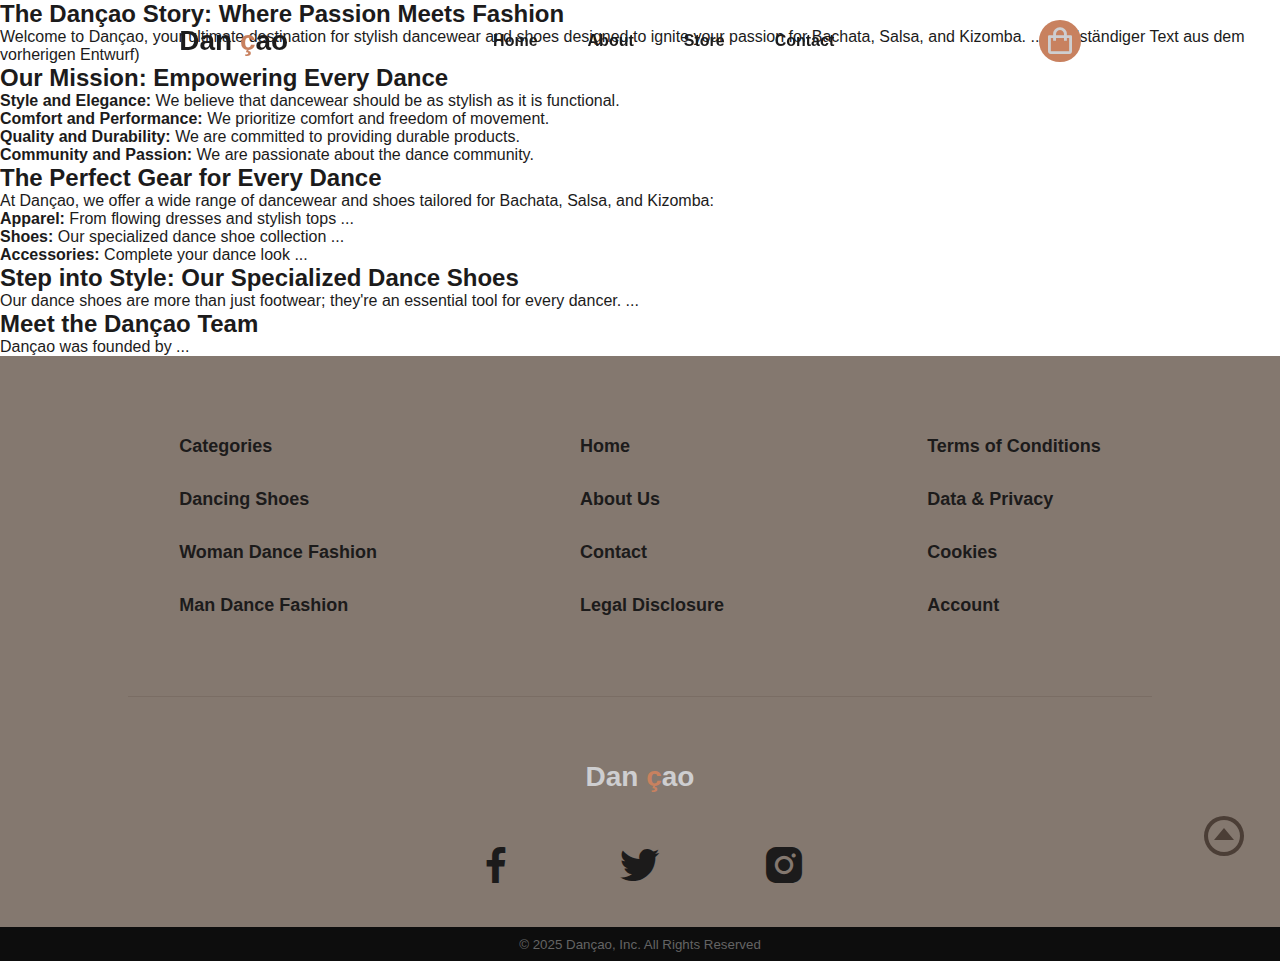
==== about.html @ 2cb924a8 "added about.html & CSS" ====
<!DOCTYPE html>
<html lang="en">
<head>
    <meta charset="UTF-8">
    <meta name="viewport" content="width=device-width, initial-scale=1.0">
    <link rel="stylesheet" href="style.css">
    <link rel="stylesheet" href="about.css">

    <!-- linked boxicons css -->
    <link rel="stylesheet" href="https://unpkg.com/boxicons@latest/css/boxicons.min.css">

    <title>About Dançao</title>
</head>

<body>
    <header>
        <a href="#" class="logo">Dan <span class="logo-style">ç</span>ao</a>

        <ul class="navlist">
            <li><a href="./index.html">Home</a></li>
            <li><a href="#">About</a></li>
            <li><a href="#">Store</a></li>
            <li><a href="./contact.html">Contact</a></li>
        </ul>

        <div class="header-icons">

            <a class="chart" href="#"><i class='bx bx-shopping-bag'></i></a>

            <div class="bx bx-menu" id="menu-icon"></div>
        </div>
    </header>

    <section id="our-story">
        <h2>The Dançao Story: Where Passion Meets Fashion</h2>
        <p>Welcome to Dançao, your ultimate destination for stylish dancewear and shoes designed to ignite your passion for Bachata, Salsa, and Kizomba. ... (Vollständiger Text aus dem vorherigen Entwurf)</p>
    </section>

    <section id="our-mission">
        <h2>Our Mission: Empowering Every Dance</h2>
        <ul>
            <li><strong>Style and Elegance:</strong> We believe that dancewear should be as stylish as it is functional.</li>
            <li><strong>Comfort and Performance:</strong> We prioritize comfort and freedom of movement.</li>
            <li><strong>Quality and Durability:</strong> We are committed to providing durable products.</li>
            <li><strong>Community and Passion:</strong> We are passionate about the dance community.</li>
        </ul>
    </section>

    <section id="what-we-offer">
        <h2>The Perfect Gear for Every Dance</h2>
        <p>At Dançao, we offer a wide range of dancewear and shoes tailored for Bachata, Salsa, and Kizomba:</p>
        <ul>
            <li><strong>Apparel:</strong> From flowing dresses and stylish tops ...</li>
            <li><strong>Shoes:</strong> Our specialized dance shoe collection ...</li>
            <li><strong>Accessories:</strong> Complete your dance look ...</li>
        </ul>
    </section>

    <section id="our-shoes">
        <h2>Step into Style: Our Specialized Dance Shoes</h2>
        <p>Our dance shoes are more than just footwear; they're an essential tool for every dancer. ...</p>
    </section>

    <section id="our-team">
        <h2>Meet the Dançao Team</h2>
        <p>Dançao was founded by ...</p>
    </section>
</main>

    <footer>
        <div class="footer-menus">
            <ul>
                <li><a href="#featured" aria-label="Click to view Categories">Categories</a></li>
                <li><a href="#danceshoes" aria-label="Click to go view Dancing Shoes">Dancing Shoes</a></li>
                <li><a href="#woman" aria-label="Click to view Woman Dance Fashion">Woman Dance Fashion</a></li>
                <li><a href="#man" aria-label="Click to view Man Dance Fashion">Man Dance Fashion</a></li>
            </ul>

            <ul>
                <li><a href="#home" aria-label="Click to view home">Home</a></li>
                <li><a href="#" aria-label="Click to view About Us">About Us</a></li>
                <li><a href="#contact" aria-label="Click to view contact page">Contact</a></li>
                <li><a href="#" aria-label="Click to view Legal Disclosure">Legal Disclosure</a></li>
            </ul>

            <ul>
                <li><a href="#" aria-label="Click to view Terms of Conditions">Terms of Conditions</a></li>
                <li><a href="#" aria-label="Click to view Data & Privacy">Data & Privacy</a></li>
                <li><a href="#" aria-label="Click to view Cookies">Cookies</a></li>
                <li><a href="#" aria-label="Click to view your Account">Account</a></li>
            </ul>
        </div>

        <div class="social">

            <a href="#" class="logo">Dan <span class="logo-style">ç</span>ao</a>

            <div class="footersocials">
                <a href="#" aria-label="Click to view facebook page"><i class='bx bxl-facebook'></i></a>
                <a href="#" aria-label="Click to view twitter page"><i class='bx bxl-twitter'></i></a>
                <a href="#" aria-label="Click to view instagram page"><i class='bx bxl-instagram-alt'></i></a>
            </div>
        </div>
        <div class="copyright">
            <small>© 2025 Dançao, Inc. All Rights Reserved</small>
        </div>
    </footer>

    <!-- back to top button  -->
    <button id="back-to-top" title="Go to top">
        <i class='bx bx-caret-up-circle' ></i>
    </button>

    <!-- custom js link -->
    <script src="./script.js"></script>
</body>
---- style.css ----
* {
    box-sizing: border-box;
    margin: 0;
    padding: 0;
    list-style: none;
    text-decoration: none;
    font-family: "Open Sans", sans-serif;
    scroll-behavior: smooth;
    /* font-style: normal; */
}

:root {
    --primary-color:rgb(13, 13, 13);
    --secondary-color: #CECED0;
    --accent-color: #c8815f;
    --mywhite:rgb(242, 239, 235);
    --background-color: #ffffff;
    --textcolor:rgb(28, 27, 27);
    --big-font: 4.5rem;
    --h2-font: 3.3rem;
    --h3-font: 2rem;
    --normal-font: 1rem;
}

/* Google Font Open Sans */
@import url('https://fonts.googleapis.com/css2?family=Open+Sans:ital,wght@0,300..800;1,300..800&display=swap');

#back-to-top {
    position: fixed; 
    bottom: 2rem; 
    right: 2rem; 
    cursor: pointer;
    opacity: 0.7;
    background-color: rgba(0, 0, 0, 0); 
    transition: opacity 0.3s ease; 
    transition: color 0.3s ease;
    z-index: 1000; 
    font-size: 3rem;
    color: rgb(52, 38, 31);
    border: none;
    justify-content: center;
    align-items: center;
    &:hover {
        color: var(--background-color);
        opacity: 0.7;
    }
    &:active {
        color: #f0a37f;
        opacity: 0.8;

    }
}

html, body {
    height: 100vh;
    /* font-weight: 400; */
    background-color: var(--background-color);
    color: var(--textcolor);
    background-color: var(--background-color);

}

header {
    width: 100%;
    top: 0;
    right: 0;
    z-index: 1000;
    position: fixed;
    display: flex;
    justify-content: space-between;
    align-items: center;
    background: transparent;
    padding: 1.25rem 14%;
    transition: all .35s ease;
    .logo {
        font-size: 1.75rem;
        font-weight: 700;
        letter-spacing: 1;
        color: var(--textcolor);
        .logo-style {
            color: var(--accent-color);
        }
    }
    .navlist {
        display: flex;
        justify-content: center;
        a {
            color: var(--textcolor);
            font-weight: 600;
            padding: .625rem 1.5625rem;
            font-size: var(--normal-font);
            transition: all .36s ease;
            &:hover {
                color: var(--accent-color);
            }
            &:active {
                color: gray;
            }
        }
    }
    .header-icons i {
        font-size: 2rem;
        color: var(--secondary-color);
        background-color: var(--accent-color);
        margin-right: 1.25rem;
        transition: all .36s ease;
        border-radius: 50%;
        padding: .3rem;
        transition: all .36s ease;
        &:hover {
            color: var(--mywhite);
            background-color: var(--accent-color);
        }  
        &:active {
            color: var(--accent-color);
            background-color: var(--mywhite);
        }
    }
    #menu-icon {
        font-size: 2.125rem;
        color: var(--textcolor);
        z-index: 10001;
        margin-right: 1.25rem;
        display: none;
        &:hover {
            color: var(--accent-color);
            cursor: pointer;
        }
    }
}

header.sticky {
    background-color: #0000007e;
    padding: .875rem 14%;
    box-shadow: 0px 0px 10px rgba (0, 0, 0 / 10%);
    .logo {
        font-size: 1.75rem;
        font-weight: 700;
        letter-spacing: 1;
        color: var(--background-color);
        transition: color 0.35s ease;
        .logo-style {
            color: var(--accent-color);
            transition: color 0.35s ease;
        }
        &:hover {
            color: var(--accent-color);
            .logo-style {
                color: var(--background-color);
            }
        }
    }
    .navlist {
        display: flex;
        justify-content: center;
        a {
            color: var(--background-color);
            font-weight: 600;
            padding: .625rem 1.5625rem;
            font-size: var(--normal-font);
            transition: all .36s ease;
            &:hover {
                color: var(--accent-color);
            }
            &:active {
                color: var(--background-color);
            }
        }
    }
    .header-icons i {
        font-size: 2rem;
        color: rgba(239, 235, 235, 0.887);
        margin-right: 1.25rem;
        transition: all .36s ease;
        background-color: var(--accent-color);
        &:hover {
            color: var(--accent-color);
            background-color: rgb(200, 192, 192);
        }  
        &:active {
            color: var(--accent-color);
            background-color: rgba(245, 222, 179, 0.036);
            border: 1px solid var(--secondary-color);
        }
    }
}

main {
    display: flex;
    flex-direction: column;
    justify-content: center;
    align-items: center;
    margin: 0;
    gap: 0rem;
    box-sizing: border-box;

    section {
        padding: 1.25rem 14%;
        width: 100%;
        background-color: var(--secondary-color);
        margin: 0;
    }
    .home {
        height: 100vh;
        position: relative;
        display: flex;
        align-items: center;
        justify-content: center;
        margin: 0;
        padding: 0;
        overflow: hidden;
        .left {
            width: 50%;
            height: 100%;
            background-color: var( --secondary-color);
            justify-items: center;
            align-content: center;

            .home-text {
                text-align: left;
                margin: 0;
                padding: 0;
                width: 70%;
                h1 {
                    font-size: var(--big-font);
                    font-weight: 800;
                    line-height: 1.2;
                    letter-spacing: .6rem;
                    margin-bottom: 1.4rem;
                    span {
                        font-size: var(--h2-font);
                    }
                }
                p {
                    font-size: var(--normal-font);
                    font-weight: 500;
                    margin-bottom: 3rem;
                    letter-spacing: .2rem;
                }
                .btn {
                    display: inline-block;
                    padding: .8125rem 1.5625rem;
                    background: var(--accent-color);
                    color: var(--background-color);
                    font-size: .9375em;
                    border-radius: .3125rem;
                    transition: all .36s ease;
                    &:hover {
                        background-color: var(--textcolor);
                        transform: translateY(-0.3125rem);
                    }
    
                }
            }
        }
        .right {
            width: 50%;
            height: 100%;
            background-size: cover;
            background-position: center;
            img {
                width: 100%;
                height: 100%;
                object-fit: cover;
            }
        }
    }
    .featured-cat {
        display: flex;
        flex-direction: column;
        justify-content: center;
        width: 100%;
        background-color:var(--accent-color);
        padding: 4rem 0;
        height: auto;
        h2 {
            text-align: center;
            font-size: var(--h3-font);
            color: var(--secondary-color);
        }
        .categories {
            display: flex;
            justify-content: center;
            align-items: center;
            gap: 4rem;
            flex-wrap: wrap;
            margin-top: 4rem;
            width: 100%;
            .cat-box {
                position: relative;
                border-radius: 1rem;
                max-width: 21.875rem;
                background-size: cover;
                background-position: center;
                justify-content: center;
                align-items: center;
                text-align: center;
                overflow: hidden;
                transition: 0.35s ease;
                .boxlink {
                    width: 100%;
                    height: 100%;
                    display: flex;
                    flex-direction: column;
                    justify-content: center;
                    align-items: center;
                    color: var(--textcolor);
                    transition: all .35s ease-in-out, all.35s ease;
                    overflow: hidden;
                    img {
                        width: 100%;
                        max-width: 12.5rem;
                        height: 12.5rem;
                        max-height: 300px;
                        object-fit: cover;
                        border-radius: 1rem;
                        transition: border-radius .35s ease;
                    }
                    h5 {
                        position: absolute;
                        bottom: 3em;
                        left: 1.3rem;
                        font-size: 1.2em;
                        letter-spacing: .125rem;
                        margin-bottom: 1rem;
                        background-color: rgba(247, 242, 242, 0.731);
                        margin: 0;
                        width: 100%;
                        padding: 0.5rem;
                        transition: opacity 0.35s ease, color .35s ease;
                        border-radius: .5rem;
                    }
                }
            }
             /* added Hover Effect to view content */

            .cat-box:hover {
                transform: scale(1.125) translateY(-0.3125rem);
                cursor: pointer;
                img {
                    border-top-left-radius: 1rem;
                    border-top-right-radius: 1rem;
                    border-bottom-left-radius: 0;
                    border-bottom-right-radius: 0;
                }
                h5 {
                    color: var(--accent-color);
                }
                
            }
        }
    }
    .man, .woman {
        background-position: center;
        background-size: cover;
        position: relative;
        height: 100vh;
        &::before {
            content: '';
            position: absolute;
            top: 0;
            left: 0;
            width: 100%;
            height: 100%;
            background: rgba(0, 0, 0, 0.5); 
            transition: background 0.35s ease;
            z-index: 1;
        }
        &:hover::before {
            background: rgba(0, 0, 0, 0.59); 
        }
        h2 {
            text-align: left;
            margin-top: 2rem;
            font-size: var(--h3-font);
            color: var(--secondary-color);
            position: absolute;
            bottom: 4rem;
            left: 4rem;
            transform: translateY(50%);
            z-index: 2;
        }
    }
    .woman {
        background-image: url(./images/Bild\ 25.01.25\ um\ 21.55.jpeg);
    }

    .man {
        background-image: url(https://ermesdance.com/cdn/shop/files/Marco_Banner.png?v=1706174134&width=1600);
        width: 100%;
        .men-content {
            display: flex;
            justify-content: space-between;
            align-items: center;
            gap: 2rem;
            width: 100%;
            position: relative;
            z-index: 2;
            padding-top: 4rem;
            margin: 0;
            .men-cards {
                position: relative;
                background-color: var( --secondary-color);
                width: auto;
                height: fit-content;
                border-radius: 1rem;
                display: flex;
                flex-direction: column;
                justify-content: center;
                align-items: center;
                padding: 2rem 1rem;
                .productcard-men {
                    width: 100%;
                    background-color: var(--secondary-color);
                    width: 70%;
                    border-radius: .5rem;
                    display: flex;
                    flex-direction: column;
                    justify-content: center;
                    align-items: center;
                    gap: .5rem;
                }
            }
        }
    }
    

    .danceshoes {
        justify-content: center;
        align-items: center;
        width: 100%;
        padding: 4rem 14%;
        .center-text {
            text-align: center;
            h2 {
                font-size: var(--h3-font);
                color: var(--mywhite);
            }
        }
        .danceshoes-content {
            display: grid;
            grid-template-columns: repeat(auto-fit, minmax(20rem, 1fr));
            gap: 1.3rem;
            align-items: center;
            width: 100%;
            justify-items: center;
            margin-top: 4rem;
            height: auto;
            .row {
                position: relative;
                transition: all .35s ease;
                border-radius: 1rem;
                overflow: hidden;
                width: 100%;
                max-width: 18.75rem;
                max-height: 18.75rem;
                background-size: cover;
                background-position: center;
                object-fit: cover;
                &:hover {
                    transform: scale(0.9) translateY(-0.3125rem);
                    cursor: pointer;
                }
                img {
                width: 100%;
                max-width: 21.875rem;
                height: auto;
                }
                .fea-text {
                    position: absolute;
                    top: 2.5rem;
                    left: 3.125rem;
                    h5 {
                        font-size: 1.6em;
                        letter-spacing: .125rem;
                        margin-bottom: 1rem;
                    }
                    p {
                        color: #555;
                        font-size: .9375em;
                        font-weight: bold;
                    }
                }
                
                .arrow {
                    position: absolute;
                    bottom: 2.5rem;
                    left: 3.125rem;
                    justify-content: center;
                    align-items: center;
                    i {
                        height: 2.1875rem;
                        width: 2.1875rem;
                        padding: .25rem;
                        background: rgba(0, 0, 0, 0.761);
                        border-radius: 50%;
                        font-size: 1.25rem;
                        color: var(--background-color);
                        justify-content: center;
                        align-items: center;
                        display: inline;
                        transition: all .35s ease;
                    }
                }
            }
            .row:hover i {
                background-color: var(--accent-color);
            }
        }
    }
}

footer {
    width: 100%;
    height: auto;
    background-color: rgba(96, 81, 69, 0.776);
    display: flex;
    flex-direction: column;
    justify-content: center;
    align-items: center;
    position: relative;
    color: var(--secondary-color);
    .footer-menus {
        margin: 2rem 0;
        display: flex;
        justify-content: space-between;
        align-items: center;
        gap: 3rem;
        padding: 3rem 14%;
        width: 100%;
        flex-wrap: wrap;
        ul {
            display: flex;
            flex-direction: column;
            gap: 2rem;
            li a {
                font-size: 1.125em;
                font-weight: 600;
                transition: color 0.35s ease;
                color: var(--textcolor);
                &:hover {
                    text-decoration: underline;

                }

            }
        }
    }
    .social {
        display: flex;
        flex-direction: column;
        justify-content: center;
        align-items: center;
        width: 80%;
        border-top: 1px solid rgba(96, 81, 69, 0.271);
        height: auto;
        padding: 2rem 0;
        margin-bottom: 2rem;
        gap: 3rem;
        .logo {
            font-size: 1.75rem;
            font-weight: 700;
            letter-spacing: 1;
            color: var(--secondary-color);
            margin-top: 2rem;
            .logo-style {
                color: var(--accent-color);
            }
        }

        .footersocials {
            display: flex;
            justify-content: center;
            align-items: center;
            gap: 6rem;
            font-size: 3em;
            transition: all .35s ease;
            a i {
                color: var(--textcolor);
                &:hover {
                    color: var(--accent-color);
                }
                &:active {
                    color: var(--secondary-color);
                }
            }
        }

    }
    .copyright {
        width: 100%;
        height: auto;
        background-color: var(--primary-color);
        position: absolute;
        bottom: 0;
        color: rgb(100, 100, 100);
        text-align: center;
        padding: .5rem;
    }
}
---- about.css ----
* {
    box-sizing: border-box;
    margin: 0;
    padding: 0;
    list-style: none;
    text-decoration: none;
    font-family: "Open Sans", sans-serif;
    scroll-behavior: smooth;
    /* font-style: normal; */
}

:root {
    --primary-color:rgb(13, 13, 13);
    --secondary-color: #CECED0;
    --accent-color: #c8815f;
    --mywhite:rgb(236, 231, 231);
    --background-color: #ffffff;
    --textcolor:rgb(28, 27, 27);
    --big-font: 4.5rem;
    --h2-font: 3.3rem;
    --h3-font: 2rem;
    --normal-font: 1rem;
}

/* Google Font Open Sans */
@import url('https://fonts.googleapis.com/css2?family=Open+Sans:ital,wght@0,300..800;1,300..800&display=swap');


main {
    display: flex;
    width: 100%;
    flex-direction: column;
    justify-content: center;
    align-items: center;
    margin-top: 5rem;
    gap: 0rem;
    box-sizing: border-box;
    section {
        margin-bottom: 40px;
        h2 {
            font-weight: 700;
            margin-bottom: 20px;
            color: #007bff; /* Blaue Überschriften */
        }
    }
}
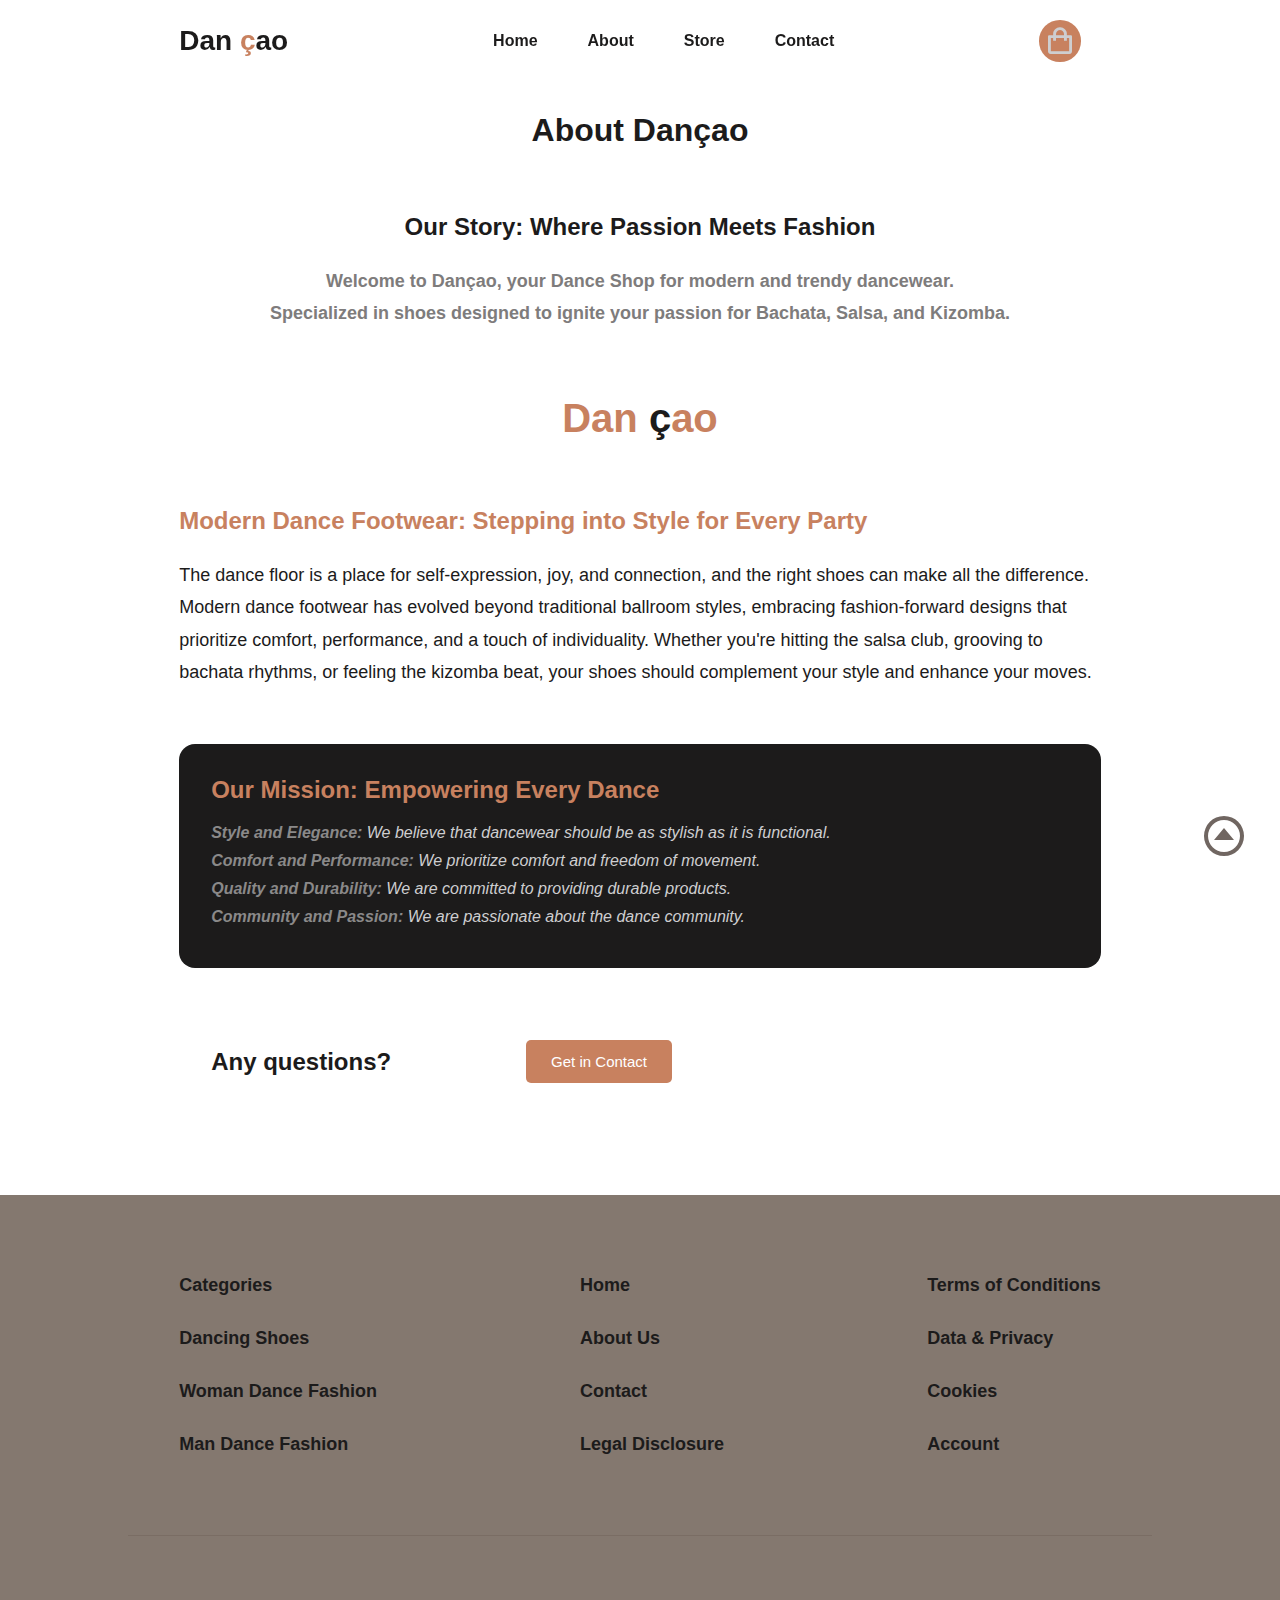
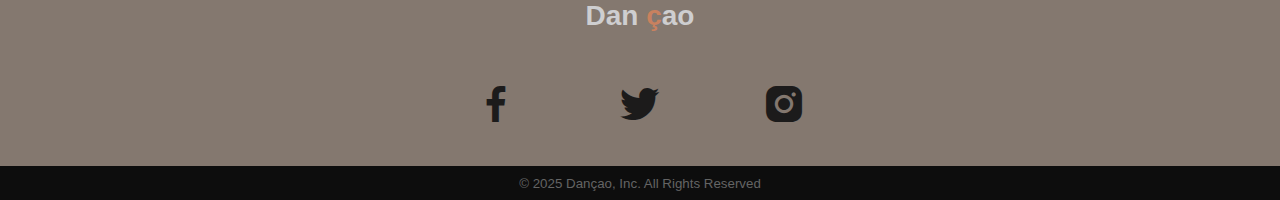
==== commit b8166f44: "finished about page" ====
--- a/about.html
+++ b/about.html
@@ -31,41 +31,40 @@
         </div>
     </header>
 
-    <section id="our-story">
-        <h2>The Dançao Story: Where Passion Meets Fashion</h2>
-        <p>Welcome to Dançao, your ultimate destination for stylish dancewear and shoes designed to ignite your passion for Bachata, Salsa, and Kizomba. ... (Vollständiger Text aus dem vorherigen Entwurf)</p>
-    </section>
+    <h1 id="top">About Dançao</h1>
 
-    <section id="our-mission">
-        <h2>Our Mission: Empowering Every Dance</h2>
-        <ul>
-            <li><strong>Style and Elegance:</strong> We believe that dancewear should be as stylish as it is functional.</li>
-            <li><strong>Comfort and Performance:</strong> We prioritize comfort and freedom of movement.</li>
-            <li><strong>Quality and Durability:</strong> We are committed to providing durable products.</li>
-            <li><strong>Community and Passion:</strong> We are passionate about the dance community.</li>
-        </ul>
-    </section>
+    <main>
+        <div class="ourstory" id="our-story">
+            <h2>Our Story: Where Passion Meets Fashion</h2>
 
-    <section id="what-we-offer">
-        <h2>The Perfect Gear for Every Dance</h2>
-        <p>At Dançao, we offer a wide range of dancewear and shoes tailored for Bachata, Salsa, and Kizomba:</p>
-        <ul>
-            <li><strong>Apparel:</strong> From flowing dresses and stylish tops ...</li>
-            <li><strong>Shoes:</strong> Our specialized dance shoe collection ...</li>
-            <li><strong>Accessories:</strong> Complete your dance look ...</li>
-        </ul>
-    </section>
+            <h4>Welcome to Dançao, your Dance Shop for modern and trendy dancewear.
+            <br> 
+            Specialized in shoes designed to ignite your passion for Bachata, Salsa, and Kizomba.</h4>
+            <br>
+            
+            <a href="#" class="logoabout">Dan <span class="logo-style">ç</span>ao</a>
+            <br>
+            <h5>Modern Dance Footwear: Stepping into Style for Every Party</h5> 
 
-    <section id="our-shoes">
-        <h2>Step into Style: Our Specialized Dance Shoes</h2>
-        <p>Our dance shoes are more than just footwear; they're an essential tool for every dancer. ...</p>
-    </section>
+            <p>The dance floor is a place for self-expression, joy, and connection, and the right shoes can make all the difference. Modern dance footwear has evolved beyond traditional ballroom styles, embracing fashion-forward designs that prioritize comfort, performance, and a touch of individuality. Whether you're hitting the salsa club, grooving to bachata rhythms, or feeling the kizomba beat, your shoes should complement your style and enhance your moves.</p>
+        </div>
+    
+        <section id="our-mission">
+            <h2>Our Mission: Empowering Every Dance</h2>
+            <ul>
+                <li><strong>Style and Elegance:</strong> We believe that dancewear should be as stylish as it is functional.</li>
+                <li><strong>Comfort and Performance:</strong> We prioritize comfort and freedom of movement.</li>
+                <li><strong>Quality and Durability:</strong> We are committed to providing durable products.</li>
+                <li><strong>Community and Passion:</strong> We are passionate about the dance community.</li>
+            </ul>
+        </section>
 
-    <section id="our-team">
-        <h2>Meet the Dançao Team</h2>
-        <p>Dançao was founded by ...</p>
-    </section>
-</main>
+        <div class="getintouch">
+            <h2>Any questions?</h2>
+
+            <button>Get in Contact</button>
+        </div>
+    </main>
 
     <footer>
         <div class="footer-menus">
@@ -107,9 +106,9 @@
     </footer>
 
     <!-- back to top button  -->
-    <button id="back-to-top" title="Go to top">
-        <i class='bx bx-caret-up-circle' ></i>
-    </button>
+    <a id="back-to-top" href="#top" title="Back to top">
+        <i class='bx bx-caret-up-circle'></i>
+    </a>
 
     <!-- custom js link -->
     <script src="./script.js"></script>
--- a/about.css
+++ b/about.css
@@ -25,22 +25,132 @@
 /* Google Font Open Sans */
 @import url('https://fonts.googleapis.com/css2?family=Open+Sans:ital,wght@0,300..800;1,300..800&display=swap');
 
+h1 {
+    margin-top: 7rem;
+    margin-bottom: 2rem;
+    text-align: center;
+}
+
+p {
+    line-height: 1.8;
+    font-size: 1.125em;
+}
 
 main {
     display: flex;
-    width: 100%;
+    padding:  2rem 14%;
     flex-direction: column;
     justify-content: center;
     align-items: center;
-    margin-top: 5rem;
-    gap: 0rem;
     box-sizing: border-box;
-    section {
-        margin-bottom: 40px;
+    gap: 2.5rem;
+    margin-bottom: 3rem;
+    .ourstory {
+        width: 100%;
+        display: flex;
+        flex-direction: column;
+        justify-content: center;
+        align-items: center;
+        gap: 1.5rem;
         h2 {
             font-weight: 700;
-            margin-bottom: 20px;
-            color: #007bff; /* Blaue Überschriften */
+
+        }
+        h4 {
+            text-align: center;
+            line-height: 1.8;
+            color: rgb(126, 124, 124);
+            font-size: 1.125em;
+        }
+        .logoabout {
+            font-size: 2.5em;
+            font-weight: 700;
+            letter-spacing: 1;
+            color: var(--accent-color);
+            width: 100%;
+            text-align: center;
+            display: block;
+            .logo-style {
+                color: var(--textcolor);
+            }
+        }
+        h5 {
+            font-weight: 700;
+            text-align: flex-start;
+            width: 100%;
+            margin: 0;
+            color: var(--accent-color);
+            font-size: 1.5em;
+        }
+
+    }
+    section {
+        width: 100%;
+        border-radius: 1rem;
+        background-color: var(--textcolor);
+        color: var(--secondary-color);
+        margin-top: 1rem;
+        padding: 2rem;
+        text-align: left;
+        justify-content: center;
+        align-items: center;
+        h2 {
+            font-weight: 700;
+            margin-bottom: 1.25rem;
+            color: var(--accent-color); 
+            width: 100%;
+        }
+        ul {
+            padding: 0;
+            width: 100%;
+            li {
+                margin-bottom: 10px;
+                font-style: oblique;
+                strong{
+                    font-weight: 700;
+                    color: rgb(138, 137, 137);
+                }
+            }
         }
     }
-}+
+    .getintouch {
+        display: flex;
+        justify-content: space-between;
+        align-items: center;
+        gap: 3rem;
+        margin: 2rem 0;
+        align-self: flex-start;
+        width: 50%;
+        margin-left: 2rem;
+        button {
+            display: inline-block;
+            padding: .8125rem 1.5625rem;
+            background: var(--accent-color);
+            color: var(--background-color);
+            font-size: .9375em;
+            border-radius: .3125rem;
+            border: none;
+            transition: all .36s ease;
+            &:hover {
+                background-color: #e0926d;
+                transform: translateY(-0.3125rem);
+                cursor: pointer;
+            }
+            &:active {
+                background-color: var(--secondary-color);
+                color: var(--accent-color);
+                border: 1px solid var(--accent-color);
+                font-weight: bold;
+            }
+        }
+    }
+
+}
+
+
+@media (max-width: 768px) {
+    main {
+        padding: 20px;
+    }
+}
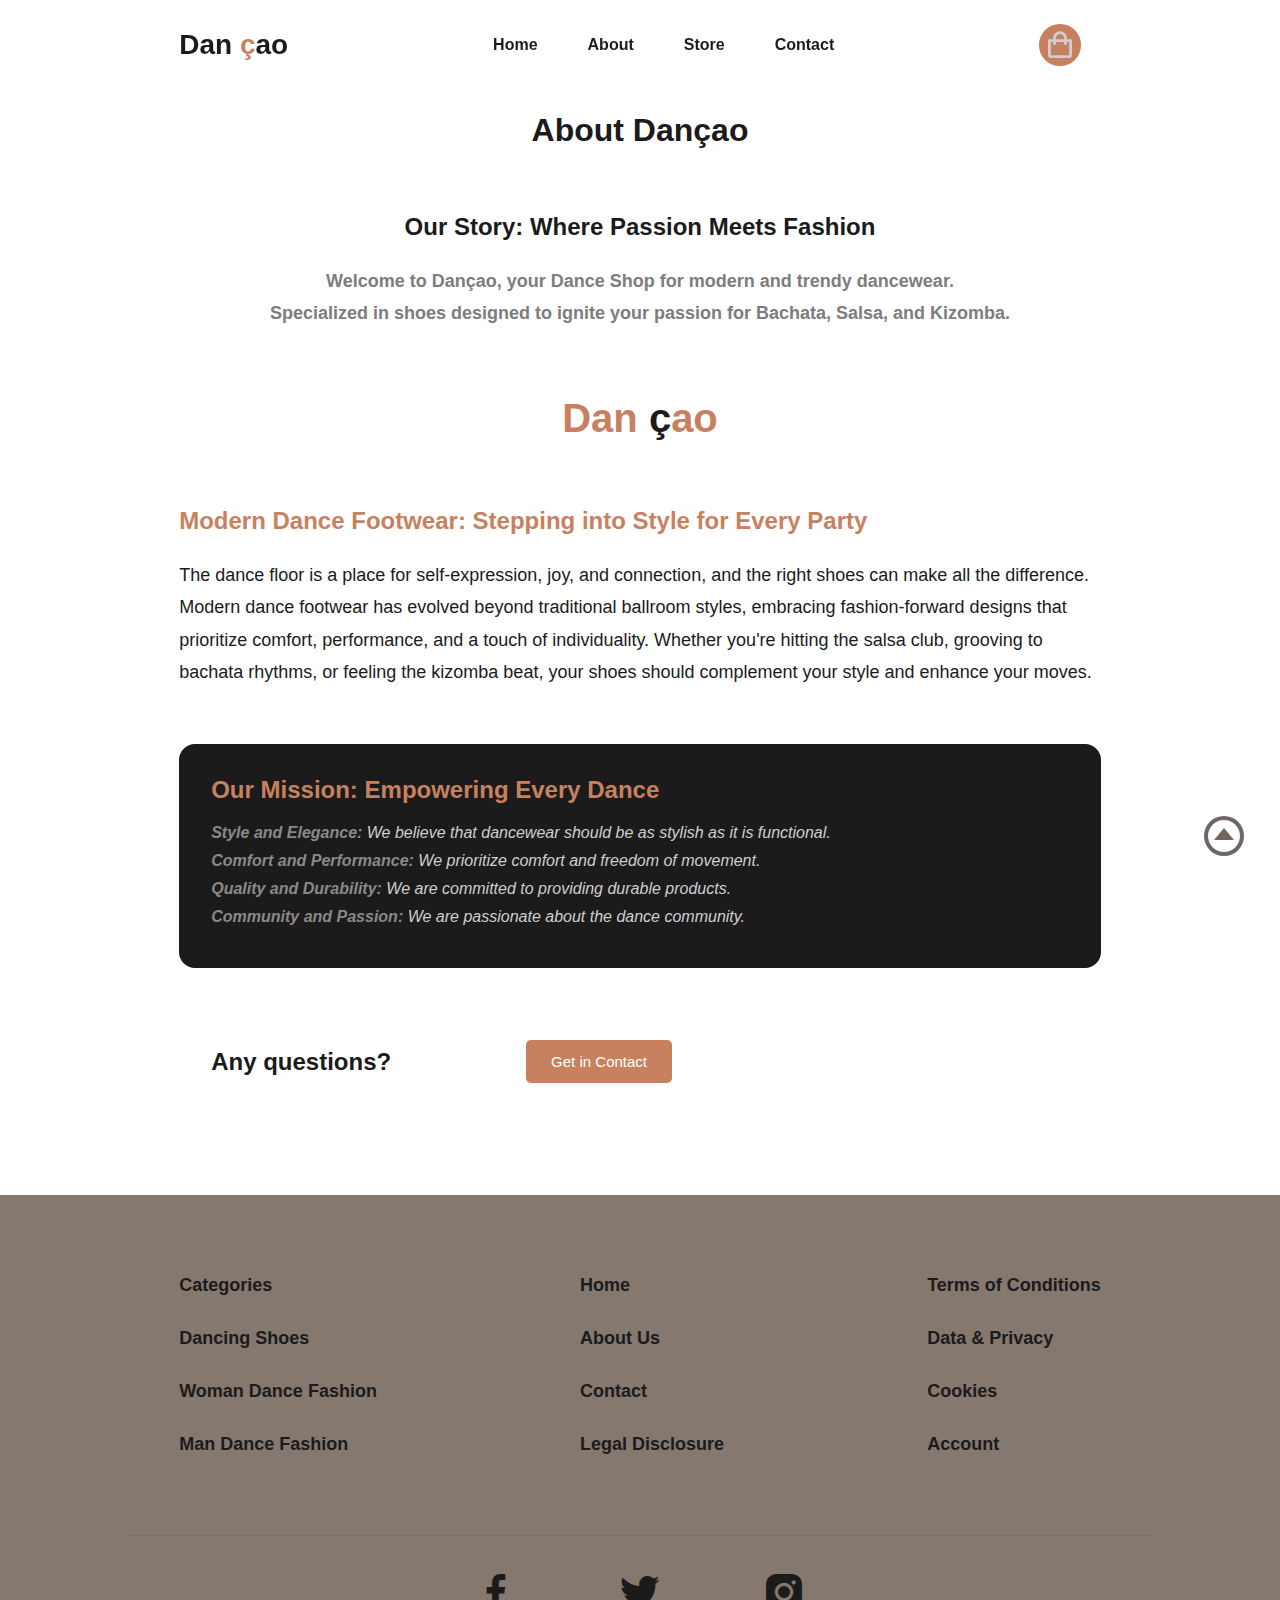
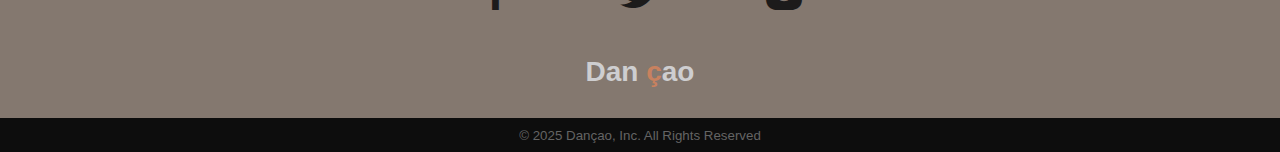
==== commit 40c94a6b: "styled Productcards in men section" ====
--- a/about.html
+++ b/about.html
@@ -18,7 +18,7 @@
 
         <ul class="navlist">
             <li><a href="./index.html">Home</a></li>
-            <li><a href="#">About</a></li>
+            <li><a href="./about.html">About</a></li>
             <li><a href="#">Store</a></li>
             <li><a href="./contact.html">Contact</a></li>
         </ul>
@@ -92,13 +92,13 @@
 
         <div class="social">
 
-            <a href="#" class="logo">Dan <span class="logo-style">ç</span>ao</a>
-
             <div class="footersocials">
                 <a href="#" aria-label="Click to view facebook page"><i class='bx bxl-facebook'></i></a>
                 <a href="#" aria-label="Click to view twitter page"><i class='bx bxl-twitter'></i></a>
                 <a href="#" aria-label="Click to view instagram page"><i class='bx bxl-instagram-alt'></i></a>
             </div>
+
+            <a href="#" class="logo">Dan <span class="logo-style">ç</span>ao</a>
         </div>
         <div class="copyright">
             <small>© 2025 Dançao, Inc. All Rights Reserved</small>
--- a/style.css
+++ b/style.css
@@ -70,7 +70,7 @@
     justify-content: space-between;
     align-items: center;
     background: transparent;
-    padding: 1.25rem 14%;
+    padding: 1.5rem 14%;
     transition: all .35s ease;
     .logo {
         font-size: 1.75rem;
@@ -246,8 +246,12 @@
                     border-radius: .3125rem;
                     transition: all .36s ease;
                     &:hover {
+                        background-color: #e0926d;
+                        transform: translateY(-0.3125rem);
+                    }
+                    &:active {
                         background-color: var(--textcolor);
-                        transform: translateY(-0.3125rem);
+                        color: var(--accent-color);
                     }
     
                 }
@@ -388,41 +392,132 @@
     .man {
         background-image: url(https://ermesdance.com/cdn/shop/files/Marco_Banner.png?v=1706174134&width=1600);
         width: 100%;
+        height: auto;
+        min-height: 100vh;
+        justify-content: center;
+        align-items: center;
         .men-content {
             display: flex;
+            flex-wrap: wrap;
             justify-content: space-between;
-            align-items: center;
-            gap: 2rem;
+            align-items: flex-start;
+            gap: 1rem;
             width: 100%;
+            height: 100%;
             position: relative;
             z-index: 2;
-            padding-top: 4rem;
+            padding-top: 2rem;
             margin: 0;
             .men-cards {
                 position: relative;
-                background-color: var( --secondary-color);
-                width: auto;
-                height: fit-content;
+                background-color: rgba(254, 190, 144, 0.561);
+                width: 25rem;
+                height: 80%;
                 border-radius: 1rem;
                 display: flex;
+                gap: 1rem;
                 flex-direction: column;
                 justify-content: center;
                 align-items: center;
                 padding: 2rem 1rem;
+                margin-bottom: 4.5rem;
+                transition: all .35s ease;
+                &:hover {
+                    transform: scale(1.1);
+                    
+                    
+                }
                 .productcard-men {
-                    width: 100%;
-                    background-color: var(--secondary-color);
-                    width: 70%;
+                    background-color: var(--textcolor);
+                    width: 80%;
                     border-radius: .5rem;
                     display: flex;
                     flex-direction: column;
                     justify-content: center;
-                    align-items: center;
-                    gap: .5rem;
-                }
-            }
-        }
-    }
+                    align-items: flex-start;
+                    gap: .9rem;
+                    border: 1px var(--textcolor);
+                    overflow: hidden;
+                    color: var(--background-color);
+                    padding: .75rem;
+                    transition: transform 0.2s ease-in-out, box-shadow 0.2s ease-in-out;
+                    &:hover {
+                        background-color: rgb(30, 30, 30);
+                        transform: translateY(-2px); 
+                        box-shadow: 0 6px 12px rgba(187, 141, 107, 0.561);
+                    }
+                    img {
+                        width: 100%;
+                        background-position: center;
+                        background-size: cover;
+                        border-radius: 0.5rem;
+                    }
+                    h5 {
+                        font-size: 1em;
+                        color: var(--secondary-color);
+                    }
+                    .chart-line {
+                        width: 100%;
+                        padding-right:  1.5rem;
+                        display: flex;
+                        justify-content: space-between;
+                        align-items: center;
+                        small {
+                            color: rgb(86, 86, 86);
+                        }
+                        a i {
+                            color: var(--accent-color);
+                            border: 1px solid var(--secondary-color);
+                            border-radius: 50%;
+                            font-size: 1.1rem;
+                            padding: .3rem;
+                            justify-content: center;
+                            align-items: center;
+                            align-self: center;
+                            &:hover {
+                                color: var(--background-color);
+                                border: 1px solid var(--accent-color);
+                            }
+                            &:active {
+                                background-color: var(--secondary-color);
+                                color: var(--accent-color);
+                                border: none;
+                            }
+                            
+                        }
+                    }
+                    .calltoaction {
+                        width: 100%;
+                        display: flex;
+                        align-items: center;
+                        justify-content: space-between;
+                        p {
+                            color: rgb(164, 162, 162);
+                        }
+                        button {
+                            background-color: var(--accent-color);
+                            padding: .3rem .4rem;
+                            border-radius: .3rem;
+                            border: none;
+                            font-weight: bold;
+                            color: var(--secondary-color);
+                            &:hover {
+                                background-color:#f0a37f;
+                                cursor: pointer;
+                                color: var(--background-color);
+                            }
+                            &:active {
+                                background-color: var(--background-color);
+                                color: var(--accent-color);
+                            }
+                        }
+                    }
+                }
+
+            }
+        }
+    }
+
     
 
     .danceshoes {
@@ -554,19 +649,8 @@
         width: 80%;
         border-top: 1px solid rgba(96, 81, 69, 0.271);
         height: auto;
-        padding: 2rem 0;
         margin-bottom: 2rem;
-        gap: 3rem;
-        .logo {
-            font-size: 1.75rem;
-            font-weight: 700;
-            letter-spacing: 1;
-            color: var(--secondary-color);
-            margin-top: 2rem;
-            .logo-style {
-                color: var(--accent-color);
-            }
-        }
+        gap: 2rem;
 
         .footersocials {
             display: flex;
@@ -575,14 +659,26 @@
             gap: 6rem;
             font-size: 3em;
             transition: all .35s ease;
+            padding-top: 2rem;
             a i {
                 color: var(--textcolor);
+                transition: all .35s ease;
                 &:hover {
                     color: var(--accent-color);
                 }
                 &:active {
                     color: var(--secondary-color);
                 }
+            }
+        }
+        .logo {
+            font-size: 1.75rem;
+            font-weight: 700;
+            letter-spacing: 1;
+            color: var(--secondary-color);
+            margin-bottom: 2rem;
+            .logo-style {
+                color: var(--accent-color);
             }
         }
 
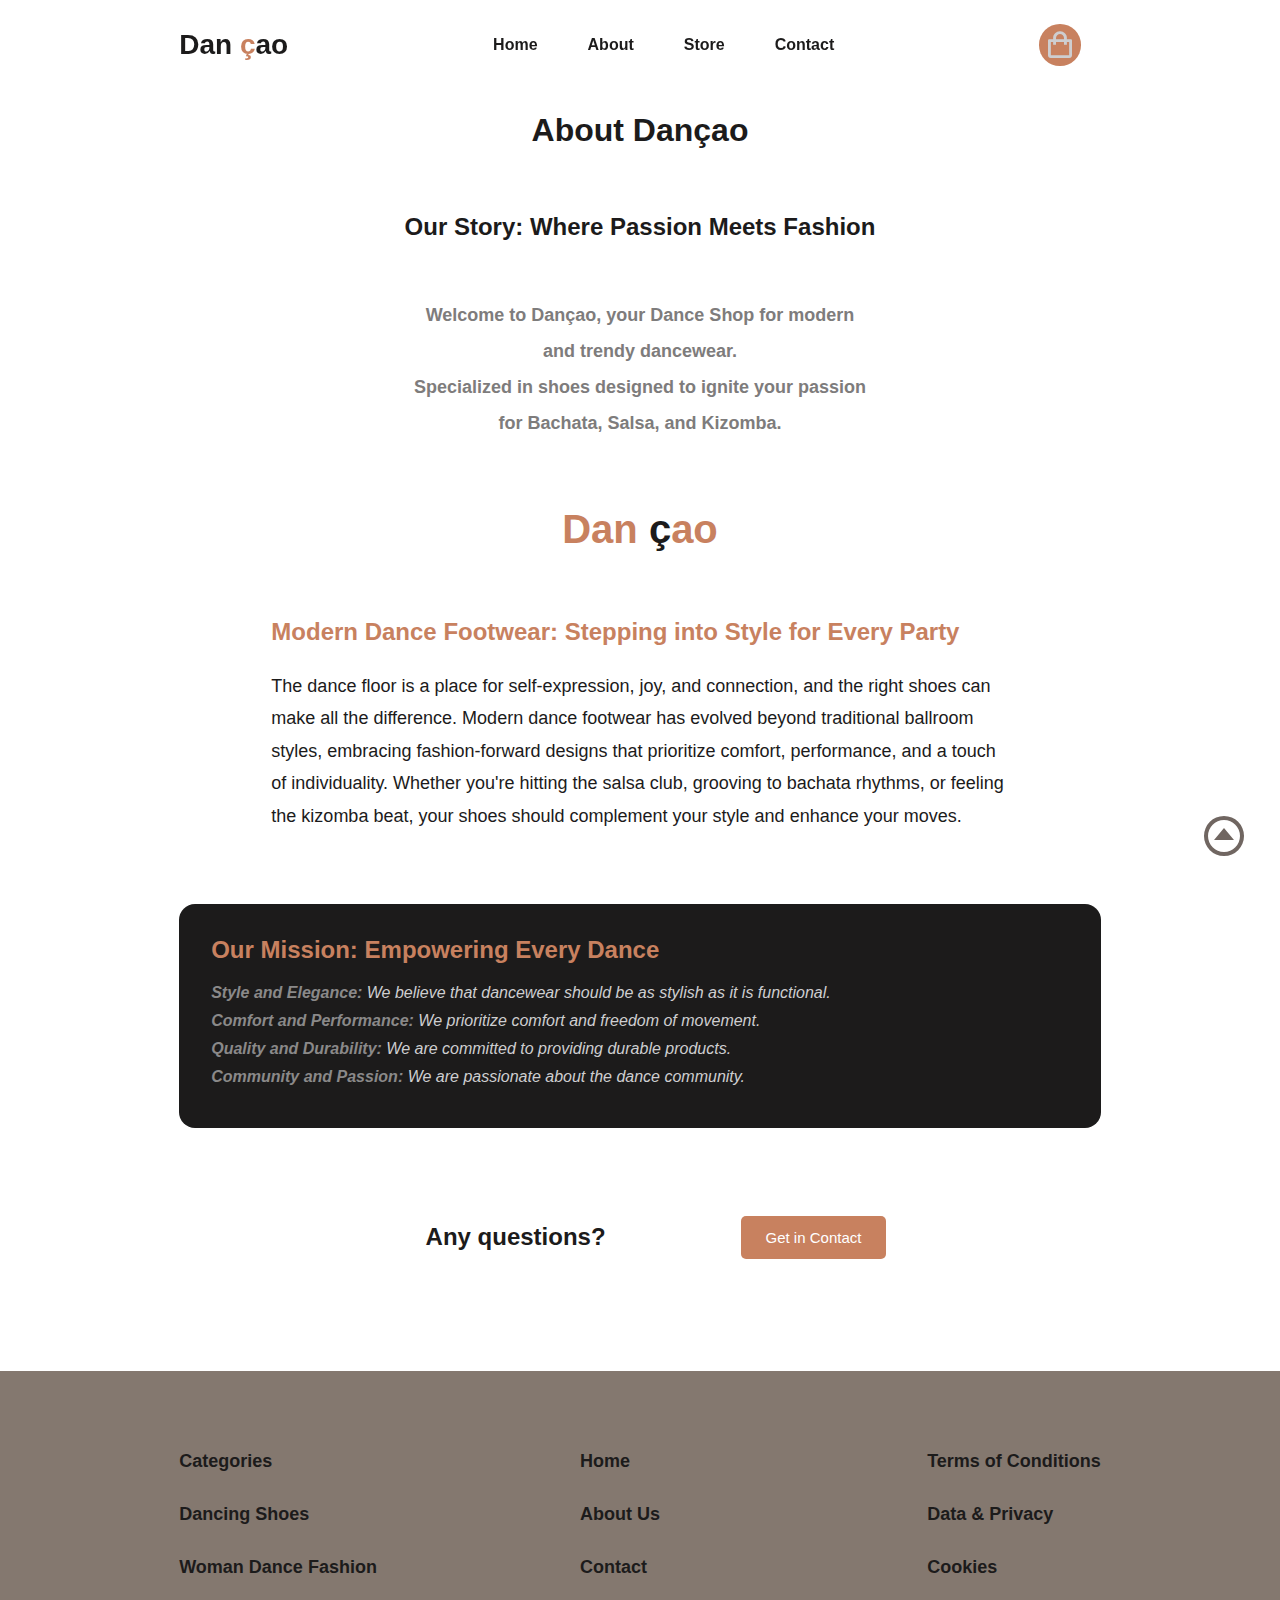
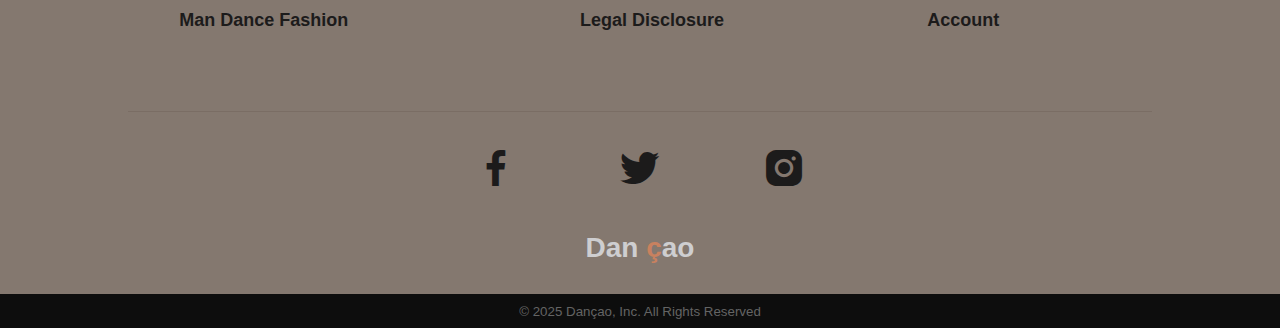
==== commit 98b66da7: "added new arrivals card content" ====
--- a/about.html
+++ b/about.html
@@ -27,7 +27,7 @@
 
             <a class="chart" href="#"><i class='bx bx-shopping-bag'></i></a>
 
-            <div class="bx bx-menu" id="menu-icon"></div>
+            <i id="menu-icon" class='bx bx-menu'></i>
         </div>
     </header>
 
@@ -62,7 +62,7 @@
         <div class="getintouch">
             <h2>Any questions?</h2>
 
-            <button>Get in Contact</button>
+            <a class="button1" href="./contact.html">Get in Contact</a>
         </div>
     </main>
 
@@ -76,9 +76,9 @@
             </ul>
 
             <ul>
-                <li><a href="#home" aria-label="Click to view home">Home</a></li>
-                <li><a href="#" aria-label="Click to view About Us">About Us</a></li>
-                <li><a href="#contact" aria-label="Click to view contact page">Contact</a></li>
+                <li><a href="./index.html" aria-label="Click to view home">Home</a></li>
+                <li><a href="./about.html" aria-label="Click to view About Us">About Us</a></li>
+                <li><a href="./contact.html" aria-label="Click to view contact page">Contact</a></li>
                 <li><a href="#" aria-label="Click to view Legal Disclosure">Legal Disclosure</a></li>
             </ul>
 
@@ -93,12 +93,12 @@
         <div class="social">
 
             <div class="footersocials">
-                <a href="#" aria-label="Click to view facebook page"><i class='bx bxl-facebook'></i></a>
-                <a href="#" aria-label="Click to view twitter page"><i class='bx bxl-twitter'></i></a>
-                <a href="#" aria-label="Click to view instagram page"><i class='bx bxl-instagram-alt'></i></a>
+                <a href="./index.html" aria-label="Click to view facebook page"><i class='bx bxl-facebook'></i></a>
+                <a href="./index.html" aria-label="Click to view twitter page"><i class='bx bxl-twitter'></i></a>
+                <a href="./index.html" aria-label="Click to view instagram page"><i class='bx bxl-instagram-alt'></i></a>
             </div>
 
-            <a href="#" class="logo">Dan <span class="logo-style">ç</span>ao</a>
+            <a href="./index.html" class="logo">Dan <span class="logo-style">ç</span>ao</a>
         </div>
         <div class="copyright">
             <small>© 2025 Dançao, Inc. All Rights Reserved</small>
--- a/style.css
+++ b/style.css
@@ -98,33 +98,27 @@
             }
         }
     }
-    .header-icons i {
-        font-size: 2rem;
-        color: var(--secondary-color);
-        background-color: var(--accent-color);
-        margin-right: 1.25rem;
-        transition: all .36s ease;
-        border-radius: 50%;
-        padding: .3rem;
-        transition: all .36s ease;
-        &:hover {
-            color: var(--mywhite);
+    .header-icons {
+        display: flex;
+        justify-content: center;
+        align-items: center;
+        i {
+            font-size: 2rem;
+            color: var(--secondary-color);
             background-color: var(--accent-color);
-        }  
-        &:active {
-            color: var(--accent-color);
-            background-color: var(--mywhite);
-        }
-    }
-    #menu-icon {
-        font-size: 2.125rem;
-        color: var(--textcolor);
-        z-index: 10001;
-        margin-right: 1.25rem;
-        display: none;
-        &:hover {
-            color: var(--accent-color);
-            cursor: pointer;
+            margin-right: 1.25rem;
+            transition: all .36s ease;
+            border-radius: 50%;
+            padding: .3rem;
+            transition: all .36s ease;
+            &:hover {
+                color: var(--mywhite);
+                background-color: var(--accent-color);
+            }  
+            &:active {
+                color: var(--accent-color);
+                background-color: var(--mywhite);
+            }
         }
     }
 }
@@ -167,21 +161,27 @@
             }
         }
     }
-    .header-icons i {
-        font-size: 2rem;
-        color: rgba(239, 235, 235, 0.887);
-        margin-right: 1.25rem;
-        transition: all .36s ease;
-        background-color: var(--accent-color);
-        &:hover {
-            color: var(--accent-color);
-            background-color: rgb(200, 192, 192);
-        }  
-        &:active {
-            color: var(--accent-color);
-            background-color: rgba(245, 222, 179, 0.036);
-            border: 1px solid var(--secondary-color);
-        }
+    .header-icons {
+        display: flex;
+        justify-content: center;
+        align-items: center;
+        i {
+            font-size: 2rem;
+            color: rgba(239, 235, 235, 0.887);
+            margin-right: 1.25rem;
+            transition: all .36s ease;
+            background-color: var(--accent-color);
+            &:hover {
+                color: var(--accent-color);
+                background-color: rgb(200, 192, 192);
+            }  
+            &:active {
+                color: var(--accent-color);
+                background-color: rgba(245, 222, 179, 0.036);
+                border: 1px solid var(--secondary-color);
+            }
+        }
+        
     }
 }
 
@@ -200,6 +200,7 @@
         background-color: var(--secondary-color);
         margin: 0;
     }
+    
     .home {
         height: 100vh;
         position: relative;
@@ -269,13 +270,57 @@
             }
         }
     }
+
+    .new-arrivals {
+        display: flex;
+        flex-direction: column;
+        justify-content: center;
+        align-items: center;
+        background-color: var(--secondary-color);
+        padding-top: 2rem;
+        padding-bottom: 4rem;
+        height: auto;
+        h2 {
+            font-size: var(--h3-font);
+        }
+        .arrivals-content {
+            display: flex;
+            justify-content: center;
+            align-items: center;
+            gap: 2rem;
+            margin-top: 4rem;
+            width: 100%;
+            .new-card {
+                border: .5px solid rgb(214, 214, 214);
+                position: relative;
+                width: fit-content;
+                border-radius: 1rem;
+                display: flex;
+                gap: 1rem;
+                flex-direction: column;
+                justify-content: center;
+                align-items: center;
+                padding: 2rem 1rem;
+                transition: all .35s ease;
+                background-color: var(--background-color);
+                &:hover {
+                    transform: scale(1.1);
+                    
+                    
+                }
+                
+            }
+        }
+    }
+
     .featured-cat {
         display: flex;
         flex-direction: column;
         justify-content: center;
         width: 100%;
         background-color:var(--accent-color);
-        padding: 4rem 0;
+        padding-top: 2rem ;
+        padding-bottom: 4rem;
         height: auto;
         h2 {
             text-align: center;
@@ -335,12 +380,15 @@
                         border-radius: .5rem;
                     }
                 }
+
+                
             }
              /* added Hover Effect to view content */
 
             .cat-box:hover {
                 transform: scale(1.125) translateY(-0.3125rem);
                 cursor: pointer;
+                animation-play-state: paused;
                 img {
                     border-top-left-radius: 1rem;
                     border-top-right-radius: 1rem;
@@ -354,11 +402,14 @@
             }
         }
     }
+
     .man, .woman {
         background-position: center;
         background-size: cover;
         position: relative;
         height: 100vh;
+        justify-content: center;
+        text-align: center;
         &::before {
             content: '';
             position: absolute;
@@ -374,29 +425,23 @@
             background: rgba(0, 0, 0, 0.59); 
         }
         h2 {
-            text-align: left;
-            margin-top: 2rem;
+            text-align: center;
             font-size: var(--h3-font);
             color: var(--secondary-color);
-            position: absolute;
-            bottom: 4rem;
-            left: 4rem;
-            transform: translateY(50%);
             z-index: 2;
+            position: relative;
+            margin: 2rem 0;
         }
     }
     .woman {
         background-image: url(./images/Bild\ 25.01.25\ um\ 21.55.jpeg);
-    }
-
-    .man {
-        background-image: url(https://ermesdance.com/cdn/shop/files/Marco_Banner.png?v=1706174134&width=1600);
         width: 100%;
         height: auto;
         min-height: 100vh;
         justify-content: center;
         align-items: center;
-        .men-content {
+        padding: 2rem 14%;
+        .section-content {
             display: flex;
             flex-wrap: wrap;
             justify-content: space-between;
@@ -406,12 +451,12 @@
             height: 100%;
             position: relative;
             z-index: 2;
-            padding-top: 2rem;
-            margin: 0;
+            padding-top: 1rem;
+            margin: 2rem 0;
             .men-cards {
                 position: relative;
                 background-color: rgba(254, 190, 144, 0.561);
-                width: 25rem;
+                width: fit-content;
                 height: 80%;
                 border-radius: 1rem;
                 display: flex;
@@ -429,7 +474,7 @@
                 }
                 .productcard-men {
                     background-color: var(--textcolor);
-                    width: 80%;
+                    width: 90%;
                     border-radius: .5rem;
                     display: flex;
                     flex-direction: column;
@@ -447,21 +492,28 @@
                         box-shadow: 0 6px 12px rgba(187, 141, 107, 0.561);
                     }
                     img {
+                        max-width: 16.1875rem;
                         width: 100%;
                         background-position: center;
                         background-size: cover;
                         border-radius: 0.5rem;
+                        transition: all .35 ease-in-out;
+                        &:hover {
+                            transform: scale(1.1);
+                            cursor: pointer;
+                        }
                     }
                     h5 {
-                        font-size: 1em;
+                        font-size: .9em;
                         color: var(--secondary-color);
+                        padding: 0 1rem;
                     }
                     .chart-line {
                         width: 100%;
-                        padding-right:  1.5rem;
                         display: flex;
                         justify-content: space-between;
                         align-items: center;
+                        padding: 0 1rem;
                         small {
                             color: rgb(86, 86, 86);
                         }
@@ -491,6 +543,7 @@
                         display: flex;
                         align-items: center;
                         justify-content: space-between;
+                        padding: 0 1rem;
                         p {
                             color: rgb(164, 162, 162);
                         }
@@ -518,7 +571,143 @@
         }
     }
 
-    
+    .man {
+        background-image: url(https://ermesdance.com/cdn/shop/files/Marco_Banner.png?v=1706174134&width=1600);
+        width: 100%;
+        height: auto;
+        min-height: 100vh;
+        justify-content: center;
+        align-items: center;
+        padding: 2rem 14%;
+        .section-content {
+            display: flex;
+            flex-wrap: wrap;
+            justify-content: space-between;
+            align-items: flex-start;
+            gap: 1rem;
+            width: 100%;
+            height: 100%;
+            position: relative;
+            z-index: 2;
+            padding-top: 1rem;
+            margin: 2rem 0;
+            .men-cards {
+                position: relative;
+                background-color: rgba(254, 190, 144, 0.561);
+                width: fit-content;
+                height: 80%;
+                border-radius: 1rem;
+                display: flex;
+                gap: 1rem;
+                flex-direction: column;
+                justify-content: center;
+                align-items: center;
+                padding: 2rem 1rem;
+                margin-bottom: 4.5rem;
+                transition: all .35s ease;
+                &:hover {
+                    transform: scale(1.1);
+                    
+                    
+                }
+                .productcard-men {
+                    background-color: var(--textcolor);
+                    width: 90%;
+                    border-radius: .5rem;
+                    display: flex;
+                    flex-direction: column;
+                    justify-content: center;
+                    align-items: flex-start;
+                    gap: .9rem;
+                    border: 1px var(--textcolor);
+                    overflow: hidden;
+                    color: var(--background-color);
+                    padding: .75rem;
+                    transition: transform 0.2s ease-in-out, box-shadow 0.2s ease-in-out;
+                    &:hover {
+                        background-color: rgb(30, 30, 30);
+                        transform: translateY(-2px); 
+                        box-shadow: 0 6px 12px rgba(187, 141, 107, 0.561);
+                    }
+                    img {
+                        max-width: 16.1875rem;
+                        width: 100%;
+                        background-position: center;
+                        background-size: cover;
+                        border-radius: 0.5rem;
+                        transition: all .35 ease-in-out;
+                        &:hover {
+                            transform: scale(1.1);
+                            cursor: pointer;
+                        }
+                    }
+                    h5 {
+                        font-size: .9em;
+                        color: var(--secondary-color);
+                        padding: 0 1rem;
+                    }
+                    .chart-line {
+                        width: 100%;
+                        display: flex;
+                        justify-content: space-between;
+                        align-items: center;
+                        padding: 0 1rem;
+                        small {
+                            color: rgb(86, 86, 86);
+                        }
+                        a i {
+                            color: var(--accent-color);
+                            border: 1px solid var(--secondary-color);
+                            border-radius: 50%;
+                            font-size: 1.1rem;
+                            padding: .3rem;
+                            justify-content: center;
+                            align-items: center;
+                            align-self: center;
+                            &:hover {
+                                color: var(--background-color);
+                                border: 1px solid var(--accent-color);
+                            }
+                            &:active {
+                                background-color: var(--secondary-color);
+                                color: var(--accent-color);
+                                border: none;
+                            }
+                            
+                        }
+                    }
+                    .calltoaction {
+                        width: 100%;
+                        display: flex;
+                        align-items: center;
+                        justify-content: space-between;
+                        padding: 0 1rem;
+                        p {
+                            color: rgb(164, 162, 162);
+                        }
+                        button {
+                            background-color: var(--accent-color);
+                            padding: .3rem .4rem;
+                            border-radius: .3rem;
+                            border: none;
+                            font-weight: bold;
+                            color: var(--secondary-color);
+                            &:hover {
+                                background-color:#f0a37f;
+                                cursor: pointer;
+                                color: var(--background-color);
+                            }
+                            &:active {
+                                background-color: var(--background-color);
+                                color: var(--accent-color);
+                            }
+                        }
+                    }
+                }
+
+            }
+        }
+    }
 
     .danceshoes {
         justify-content: center;
@@ -633,9 +822,14 @@
                 font-weight: 600;
                 transition: color 0.35s ease;
                 color: var(--textcolor);
+                transition: all .35s ease;
                 &:hover {
                     text-decoration: underline;
-
+                    color: rgb(36, 36, 36);
+                }
+                &:active {
+                    color: var(--secondary-color);
+                    text-decoration: none;
                 }
 
             }
@@ -694,3 +888,111 @@
         padding: .5rem;
     }
 }
+
+
+#menu-icon {
+    color: var(--background-color);
+    font-size: 2em;
+    display: none;
+    cursor: pointer;
+    background-color: rgba(0, 0, 0, 0);
+    transition: all .35s ease;
+    &:hover {
+        color: var(--secondary-color);
+        border: 1px solid var(--accent-color);
+    }
+    &:active {
+        color: var(--background-color);
+    }
+}
+
+@media (max-width: 1000px) {
+    header {
+        padding: .4375rem 4%;
+        transition: .2s;
+    }
+    header.sticky {
+        padding: .875rem 4%;
+        transition: .2s;
+    }
+    section{
+        padding: 5rem 4%;
+        transition: .1s;
+    }
+}
+
+@media (max-width: 670px) {
+    header {
+        padding: 1rem 5%; 
+        .logo {
+            margin-left: 3rem;
+            transition: all .45s ease;
+        }
+        .navlist {
+            position: absolute;
+            top: 100%;
+            left: -100%;
+            width: 17.5rem; 
+            height: 100vh;  
+            background-color: var(--secondary-color);
+            display: flex;
+            flex-direction: column;
+            align-items: center;
+            padding: 9.375rem 1.875rem;
+            transition: all .45s ease;
+            color: var(--textcolor);
+            a {
+                display: block;
+                margin: 1.2rem 0;
+            }
+        }
+        .navlist-open {
+            left: 0;
+        }
+        .bx.bx-shopping-bag {
+            background-color: var(--secondary-color);
+            color: var(--accent-color);
+        }
+    }
+    
+    header.sticky {
+        padding: 1rem 5%; 
+        .bx.bx-shopping-bag {
+            color: var(--accent-color);
+            background-color: #55555500;
+            border: 1px solid var(--secondary-color);
+            &:hover {
+                background-color: var(--secondary-color);
+            }
+        }
+        .navlist {
+            a {
+                display: block;
+                margin: 1.2rem 0;
+                color: var(--textcolor);
+            }
+        }
+        .navlist-open {
+            left: 0;
+        }
+
+    }
+
+    #menu-icon {
+        display: block;
+
+    }
+
+    .footer-menus {
+        display: flex;
+        flex-direction: column;
+        align-items: center;
+        transition: all .45s ease;
+        ul li a {
+            display: block;
+            text-align: center;
+        }
+        
+
+    }
+}
--- a/about.css
+++ b/about.css
@@ -43,7 +43,7 @@
     justify-content: center;
     align-items: center;
     box-sizing: border-box;
-    gap: 2.5rem;
+    gap: 3.5rem;
     margin-bottom: 3rem;
     .ourstory {
         width: 100%;
@@ -58,9 +58,11 @@
         }
         h4 {
             text-align: center;
-            line-height: 1.8;
+            line-height: 2;
             color: rgb(126, 124, 124);
             font-size: 1.125em;
+            width: 50%;
+            margin-top: 2rem;
         }
         .logoabout {
             font-size: 2.5em;
@@ -77,10 +79,13 @@
         h5 {
             font-weight: 700;
             text-align: flex-start;
-            width: 100%;
+            width: 80%;
             margin: 0;
             color: var(--accent-color);
             font-size: 1.5em;
+        }
+        p {
+            width: 80%;
         }
 
     }
@@ -120,10 +125,9 @@
         align-items: center;
         gap: 3rem;
         margin: 2rem 0;
-        align-self: flex-start;
         width: 50%;
         margin-left: 2rem;
-        button {
+        .button1 {
             display: inline-block;
             padding: .8125rem 1.5625rem;
             background: var(--accent-color);
@@ -149,8 +153,86 @@
 }
 
 
-@media (max-width: 768px) {
+@media (max-width: 670px) {
+    header {
+        padding: 1rem 5%; 
+        .navlist {
+            position: absolute;
+            top: 100%;
+            left: -100%;
+            width: 17.5rem; 
+            height: 100vh;  
+            background-color: var(--secondary-color);
+            display: flex;
+            flex-direction: column;
+            align-items: center;
+            padding: 9.375rem 1.875rem;
+            transition: all .45s ease;
+            color: var(--textcolor);
+            a {
+                display: block;
+                margin: 1.2rem 0;
+            }
+        }
+        .navlist-open {
+            left: 0;
+        }
+        .bx.bx-shopping-bag {
+            background-color: var(--accent-color);
+            color: var(--background-color);
+            &:hover {
+                background-color: rgba(0, 0, 0, 0);
+                color: var(--accent-color);
+                border: 1px solid var(--accent-color);
+            }
+            &:active {
+                background-color: var(--secondary-color);
+                color: var(--accent-color);
+            }
+        }
+    }
+    
+    header.sticky {
+        padding: 1rem 5%; 
+        .bx.bx-shopping-bag {
+            color: var(--accent-color);
+            background-color: #55555500;
+            border: 1px solid var(--secondary-color);
+            &:hover {
+                background-color: var(--secondary-color);
+            }
+        }
+
+    }
+
+    #menu-icon {
+        display: block;
+        color: var(--textcolor);
+        font-size: 2rem;
+        &:hover {
+            border-radius: 1px solid var(--accent-color);
+            border-radius: 50%;
+            color: var(--accent-color);
+        }
+        &:active {
+            color: var(--textcolor);
+        }
+
+    }
+
+    .footer-menus {
+        display: flex;
+        flex-direction: column;
+        align-items: center;
+        transition: all .45s ease;
+        ul li a {
+            display: block;
+            text-align: center;
+        }
+        
+
+    }
     main {
-        padding: 20px;
-    }
-}
+        text-align: center;
+    }
+}
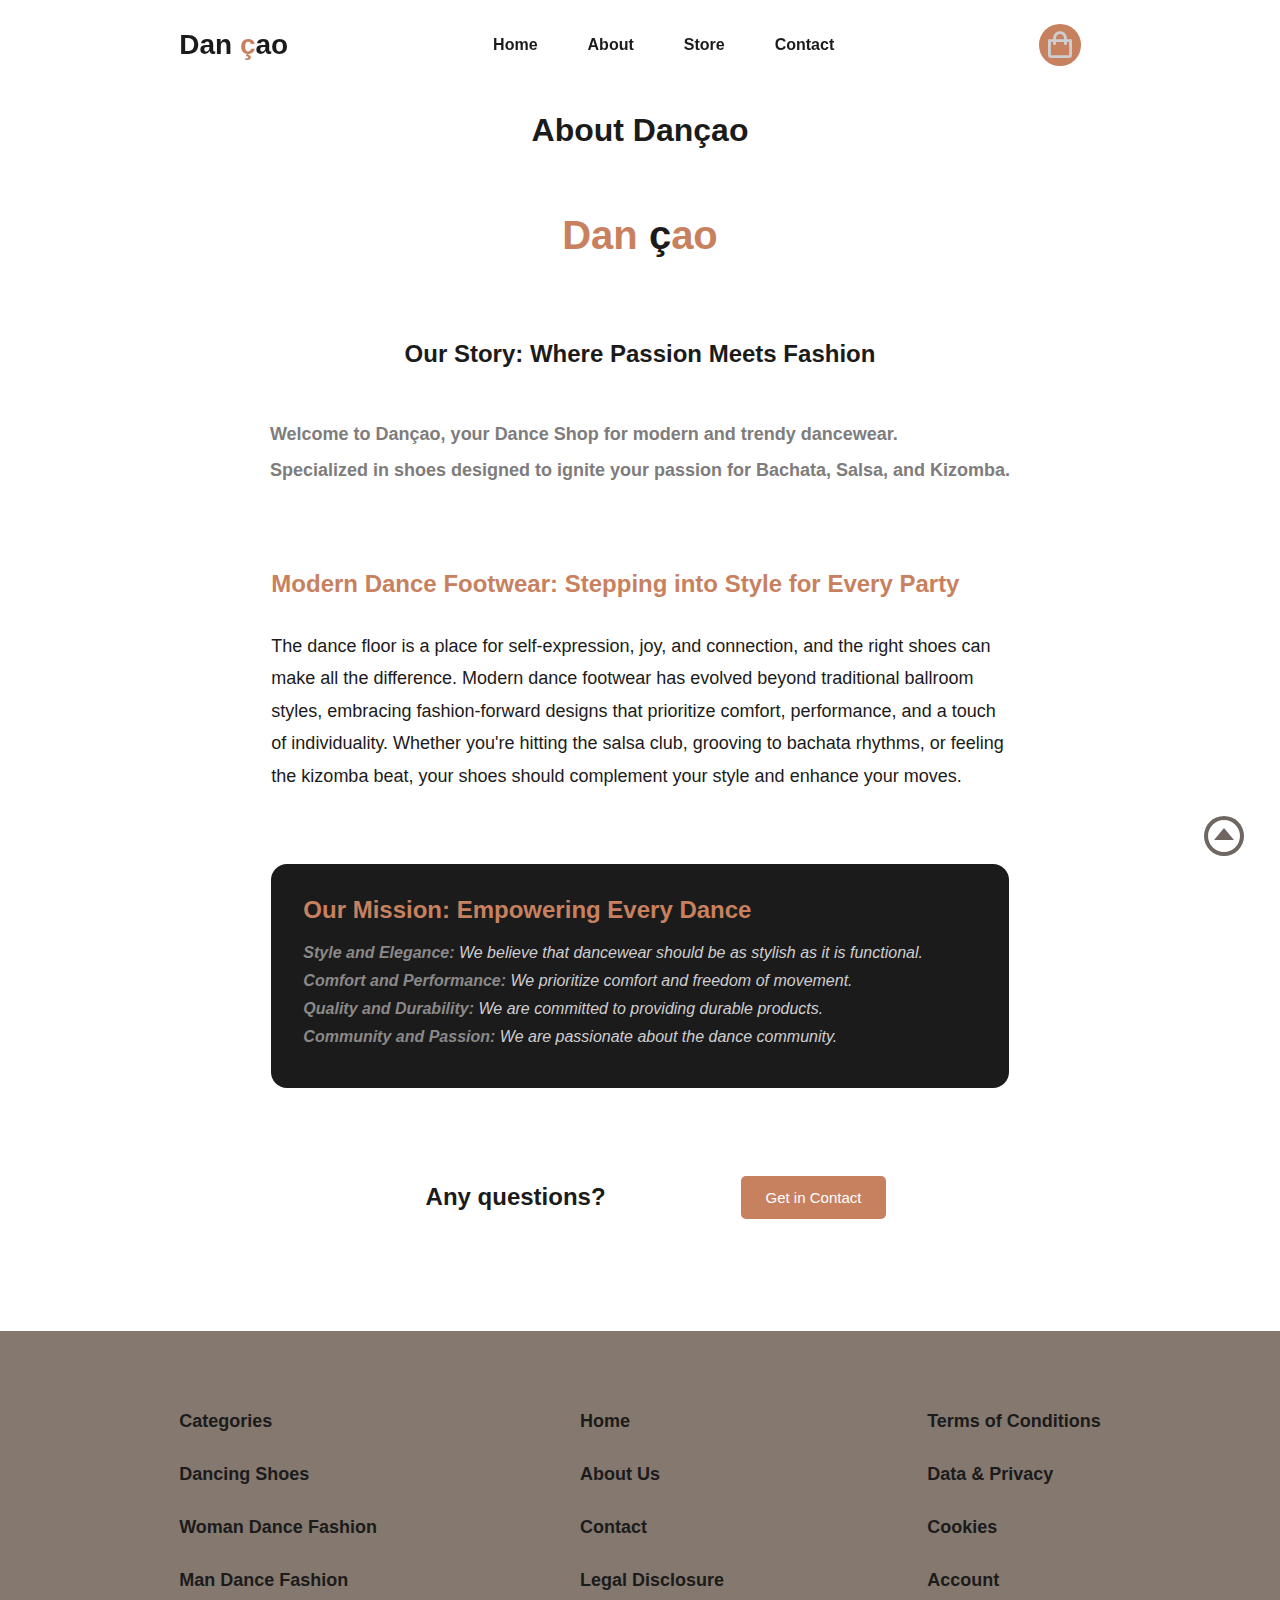
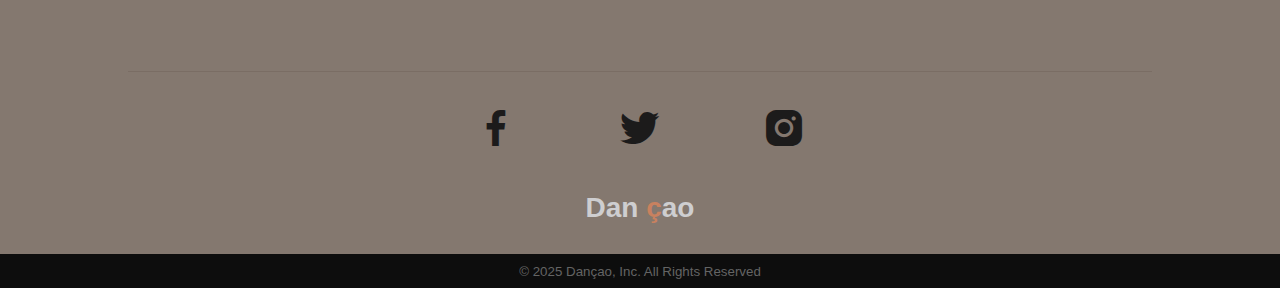
==== commit 35becf77: "last fixes" ====
--- a/about.html
+++ b/about.html
@@ -35,14 +35,13 @@
 
     <main>
         <div class="ourstory" id="our-story">
+            <a href="#" class="logoabout">Dan <span class="logo-style">ç</span>ao</a>
+            <br>
             <h2>Our Story: Where Passion Meets Fashion</h2>
 
             <h4>Welcome to Dançao, your Dance Shop for modern and trendy dancewear.
             <br> 
             Specialized in shoes designed to ignite your passion for Bachata, Salsa, and Kizomba.</h4>
-            <br>
-            
-            <a href="#" class="logoabout">Dan <span class="logo-style">ç</span>ao</a>
             <br>
             <h5>Modern Dance Footwear: Stepping into Style for Every Party</h5> 
 
@@ -69,10 +68,10 @@
     <footer>
         <div class="footer-menus">
             <ul>
-                <li><a href="#featured" aria-label="Click to view Categories">Categories</a></li>
-                <li><a href="#danceshoes" aria-label="Click to go view Dancing Shoes">Dancing Shoes</a></li>
-                <li><a href="#woman" aria-label="Click to view Woman Dance Fashion">Woman Dance Fashion</a></li>
-                <li><a href="#man" aria-label="Click to view Man Dance Fashion">Man Dance Fashion</a></li>
+                <li><a href="index.html#featured" aria-label="Click to view Categories">Categories</a></li>
+                <li><a href="index.html#danceshoes" aria-label="Click to go view Dancing Shoes">Dancing Shoes</a></li>
+                <li><a href="index.html#woman" aria-label="Click to view Woman Dance Fashion">Woman Dance Fashion</a></li>
+                <li><a href="index.html#man" aria-label="Click to view Man Dance Fashion">Man Dance Fashion</a></li>
             </ul>
 
             <ul>
--- a/style.css
+++ b/style.css
@@ -122,7 +122,7 @@
         }
     }
 }
-
+/* sticky header */
 header.sticky {
     background-color: #0000007e;
     padding: .875rem 14%;
@@ -185,6 +185,7 @@
     }
 }
 
+
 main {
     display: flex;
     flex-direction: column;
@@ -200,7 +201,7 @@
         background-color: var(--secondary-color);
         margin: 0;
     }
-    
+
     .home {
         height: 100vh;
         position: relative;
@@ -271,48 +272,6 @@
         }
     }
 
-    .new-arrivals {
-        display: flex;
-        flex-direction: column;
-        justify-content: center;
-        align-items: center;
-        background-color: var(--secondary-color);
-        padding-top: 2rem;
-        padding-bottom: 4rem;
-        height: auto;
-        h2 {
-            font-size: var(--h3-font);
-        }
-        .arrivals-content {
-            display: flex;
-            justify-content: center;
-            align-items: center;
-            gap: 2rem;
-            margin-top: 4rem;
-            width: 100%;
-            .new-card {
-                border: .5px solid rgb(214, 214, 214);
-                position: relative;
-                width: fit-content;
-                border-radius: 1rem;
-                display: flex;
-                gap: 1rem;
-                flex-direction: column;
-                justify-content: center;
-                align-items: center;
-                padding: 2rem 1rem;
-                transition: all .35s ease;
-                background-color: var(--background-color);
-                &:hover {
-                    transform: scale(1.1);
-                    
-                    
-                }
-                
-            }
-        }
-    }
-
     .featured-cat {
         display: flex;
         flex-direction: column;
@@ -320,7 +279,7 @@
         width: 100%;
         background-color:var(--accent-color);
         padding-top: 2rem ;
-        padding-bottom: 4rem;
+        padding-bottom: 3rem;
         height: auto;
         h2 {
             text-align: center;
@@ -333,7 +292,7 @@
             align-items: center;
             gap: 4rem;
             flex-wrap: wrap;
-            margin-top: 4rem;
+            margin-top: 3rem;
             width: 100%;
             .cat-box {
                 position: relative;
@@ -403,6 +362,126 @@
         }
     }
 
+    .new-arrivals {
+        display: flex;
+        flex-direction: column;
+        justify-content: center;
+        align-items: center;
+        background-color: var(--secondary-color);
+        padding-top: 2rem;
+        padding-bottom: 3rem;
+        height: auto;
+        align-items: center;
+        h2 {
+            font-size: var(--h3-font);
+            color: var(--background-color);
+        }
+        .arrivals-content {
+            display: flex;
+            justify-content: center;
+            align-items: center;
+            gap: 1.5rem;
+            margin-top: 3rem;
+            width: 100%;
+            flex-wrap: wrap;
+            .new-card {
+                border: .5px solid rgb(214, 214, 214);
+                width: 12.5rem;
+                border-radius: 1rem;
+                display: flex;
+                gap: 1rem;
+                flex-direction: column;
+                justify-content: center;
+                align-items: flex-start;
+                padding: 1rem 1rem;
+                transition: all .35s ease-in-out;
+                background-color: var(--background-color);
+                &:hover {
+                    transform: scale(1.1);
+                    
+                }
+
+                .product-pic {
+                    width: 100%;
+                    background-position: center;
+                    background-size: cover;
+                    border-radius: 0.5rem;
+                    transition: all .45 ease-in-out;
+                    border: .5px solid rgb(214, 214, 214);
+                    &:hover {
+                        transform: scale(1.1);
+                        cursor: pointer;
+                    }
+                }
+
+                h5 {
+                    font-size: .9em;
+                    color: var(--textcolor);
+                    padding: 0 1rem;
+                }
+                .chart-line {
+                    width: 100%;
+                    display: flex;
+                    justify-content: space-between;
+                    align-items: center;
+                    padding: 0 1rem;
+                    small {
+                        color: rgb(138, 138, 138);
+                    }
+                    a i {
+                        color: var(--accent-color);
+                        border: 1px solid var(--secondary-color);
+                        border-radius: 50%;
+                        font-size: 1.1rem;
+                        padding: .3rem;
+                        justify-content: center;
+                        align-items: center;
+                        align-self: center;
+                        &:hover {
+                            color: var(--accent-color);
+                            border: 1px solid var(--accent-color);
+                        }
+                        &:active {
+                            background-color: var(--accent-color);
+                            color: var(--background-color);
+                            border: none;
+                        }
+                        
+                    }
+                }
+                .calltoaction {
+                    width: 100%;
+                    display: flex;
+                    align-items: center;
+                    justify-content: space-between;
+                    padding: 0 1rem;
+                    p {
+                        color: rgb(93, 92, 92);
+                        font-weight: bold;
+                    }
+                    button {
+                        background-color: var(--accent-color);
+                        padding: .3rem .4rem;
+                        border-radius: .3rem;
+                        border: none;
+                        font-weight: bold;
+                        color: var(--background-color);
+                        &:hover {
+                            background-color:#f0a37f;
+                            cursor: pointer;
+                            color: var(--background-color);
+                        }
+                        &:active {
+                            background-color: var(--background-color);
+                            color: var(--accent-color);
+                        }
+                    }
+                }
+                
+            }
+        }
+    }
+
     .man, .woman {
         background-position: center;
         background-size: cover;
@@ -433,8 +512,144 @@
             margin: 2rem 0;
         }
     }
+
     .woman {
         background-image: url(./images/Bild\ 25.01.25\ um\ 21.55.jpeg);
+        width: 100%;
+        height: auto;
+        min-height: 100vh;
+        justify-content: center;
+        align-items: center;
+        padding: 2rem 14%;
+        .section-content {
+            display: flex;
+            flex-wrap: wrap;
+            justify-content: space-between;
+            align-items: flex-start;
+            gap: 1rem;
+            width: 100%;
+            height: 100%;
+            position: relative;
+            z-index: 2;
+            padding-top: 1rem;
+            margin: 2rem 0;
+            .men-cards {
+                position: relative;
+                background-color: rgba(254, 190, 144, 0.561);
+                width: fit-content;
+                height: auto;
+                border-radius: 1rem;
+                display: flex;
+                gap: 2rem;
+                flex-direction: column;
+                justify-content: center;
+                align-items: center;
+                padding: 2rem 1rem;
+                margin-bottom: 4.5rem;
+                transition: all .35s ease;
+                &:hover {
+                    transform: translateY(-2px); 
+                }
+                .productcard-men {
+                    background-color: var(--textcolor);
+                    width: 90%;
+                    border-radius: .5rem;
+                    display: flex;
+                    flex-direction: column;
+                    justify-content: center;
+                    align-items: flex-start;
+                    gap: .9rem;
+                    border: 1px var(--textcolor);
+                    overflow: hidden;
+                    color: var(--background-color);
+                    padding: .75rem;
+                    transition: transform 0.2s ease-in-out, box-shadow 0.2s ease-in-out;
+                    &:hover {
+                        background-color: rgb(30, 30, 30);
+                        transform: scale(1.1); 
+                        box-shadow: 0 6px 12px rgba(187, 141, 107, 0.561);
+                    }
+                    img {
+                        max-width: 16.1875rem;
+                        width: 100%;
+                        background-position: center;
+                        background-size: cover;
+                        border-radius: 0.5rem;
+                        transition: all .35 ease-in-out;
+                        &:hover {
+                            cursor: pointer;
+                        }
+                    }
+                    h5 {
+                        font-size: .9em;
+                        color: var(--secondary-color);
+                        padding: 0 1rem;
+                    }
+                    .chart-line {
+                        width: 100%;
+                        display: flex;
+                        justify-content: space-between;
+                        align-items: center;
+                        padding: 0 1rem;
+                        small {
+                            color: rgb(86, 86, 86);
+                        }
+                        a i {
+                            color: var(--accent-color);
+                            border: 1px solid var(--secondary-color);
+                            border-radius: 50%;
+                            font-size: 1.1rem;
+                            padding: .3rem;
+                            justify-content: center;
+                            align-items: center;
+                            align-self: center;
+                            &:hover {
+                                color: var(--background-color);
+                                border: 1px solid var(--accent-color);
+                            }
+                            &:active {
+                                background-color: var(--secondary-color);
+                                color: var(--accent-color);
+                                border: none;
+                            }
+                            
+                        }
+                    }
+                    .calltoaction {
+                        width: 100%;
+                        display: flex;
+                        align-items: center;
+                        justify-content: space-between;
+                        padding: 0 1rem;
+                        p {
+                            color: rgb(164, 162, 162);
+                        }
+                        button {
+                            background-color: var(--accent-color);
+                            padding: .3rem .4rem;
+                            border-radius: .3rem;
+                            border: none;
+                            font-weight: bold;
+                            color: var(--secondary-color);
+                            &:hover {
+                                background-color:#f0a37f;
+                                cursor: pointer;
+                                color: var(--background-color);
+                            }
+                            &:active {
+                                background-color: var(--background-color);
+                                color: var(--accent-color);
+                            }
+                        }
+                    }
+                }
+
+            }
+        }
+    }
+
+    .man {
+        background-image: url(https://ermesdance.com/cdn/shop/files/Marco_Banner.png?v=1706174134&width=1600);
         width: 100%;
         height: auto;
         min-height: 100vh;
@@ -460,7 +675,7 @@
                 height: 80%;
                 border-radius: 1rem;
                 display: flex;
-                gap: 1rem;
+                gap: 2rem;
                 flex-direction: column;
                 justify-content: center;
                 align-items: center;
@@ -468,9 +683,7 @@
                 margin-bottom: 4.5rem;
                 transition: all .35s ease;
                 &:hover {
-                    transform: scale(1.1);
-                    
-                    
+                    transform: translateY(-2px); 
                 }
                 .productcard-men {
                     background-color: var(--textcolor);
@@ -488,146 +701,8 @@
                     transition: transform 0.2s ease-in-out, box-shadow 0.2s ease-in-out;
                     &:hover {
                         background-color: rgb(30, 30, 30);
-                        transform: translateY(-2px); 
                         box-shadow: 0 6px 12px rgba(187, 141, 107, 0.561);
-                    }
-                    img {
-                        max-width: 16.1875rem;
-                        width: 100%;
-                        background-position: center;
-                        background-size: cover;
-                        border-radius: 0.5rem;
-                        transition: all .35 ease-in-out;
-                        &:hover {
-                            transform: scale(1.1);
-                            cursor: pointer;
-                        }
-                    }
-                    h5 {
-                        font-size: .9em;
-                        color: var(--secondary-color);
-                        padding: 0 1rem;
-                    }
-                    .chart-line {
-                        width: 100%;
-                        display: flex;
-                        justify-content: space-between;
-                        align-items: center;
-                        padding: 0 1rem;
-                        small {
-                            color: rgb(86, 86, 86);
-                        }
-                        a i {
-                            color: var(--accent-color);
-                            border: 1px solid var(--secondary-color);
-                            border-radius: 50%;
-                            font-size: 1.1rem;
-                            padding: .3rem;
-                            justify-content: center;
-                            align-items: center;
-                            align-self: center;
-                            &:hover {
-                                color: var(--background-color);
-                                border: 1px solid var(--accent-color);
-                            }
-                            &:active {
-                                background-color: var(--secondary-color);
-                                color: var(--accent-color);
-                                border: none;
-                            }
-                            
-                        }
-                    }
-                    .calltoaction {
-                        width: 100%;
-                        display: flex;
-                        align-items: center;
-                        justify-content: space-between;
-                        padding: 0 1rem;
-                        p {
-                            color: rgb(164, 162, 162);
-                        }
-                        button {
-                            background-color: var(--accent-color);
-                            padding: .3rem .4rem;
-                            border-radius: .3rem;
-                            border: none;
-                            font-weight: bold;
-                            color: var(--secondary-color);
-                            &:hover {
-                                background-color:#f0a37f;
-                                cursor: pointer;
-                                color: var(--background-color);
-                            }
-                            &:active {
-                                background-color: var(--background-color);
-                                color: var(--accent-color);
-                            }
-                        }
-                    }
-                }
-
-            }
-        }
-    }
-
-    .man {
-        background-image: url(https://ermesdance.com/cdn/shop/files/Marco_Banner.png?v=1706174134&width=1600);
-        width: 100%;
-        height: auto;
-        min-height: 100vh;
-        justify-content: center;
-        align-items: center;
-        padding: 2rem 14%;
-        .section-content {
-            display: flex;
-            flex-wrap: wrap;
-            justify-content: space-between;
-            align-items: flex-start;
-            gap: 1rem;
-            width: 100%;
-            height: 100%;
-            position: relative;
-            z-index: 2;
-            padding-top: 1rem;
-            margin: 2rem 0;
-            .men-cards {
-                position: relative;
-                background-color: rgba(254, 190, 144, 0.561);
-                width: fit-content;
-                height: 80%;
-                border-radius: 1rem;
-                display: flex;
-                gap: 1rem;
-                flex-direction: column;
-                justify-content: center;
-                align-items: center;
-                padding: 2rem 1rem;
-                margin-bottom: 4.5rem;
-                transition: all .35s ease;
-                &:hover {
-                    transform: scale(1.1);
-                    
-                    
-                }
-                .productcard-men {
-                    background-color: var(--textcolor);
-                    width: 90%;
-                    border-radius: .5rem;
-                    display: flex;
-                    flex-direction: column;
-                    justify-content: center;
-                    align-items: flex-start;
-                    gap: .9rem;
-                    border: 1px var(--textcolor);
-                    overflow: hidden;
-                    color: var(--background-color);
-                    padding: .75rem;
-                    transition: transform 0.2s ease-in-out, box-shadow 0.2s ease-in-out;
-                    &:hover {
-                        background-color: rgb(30, 30, 30);
-                        transform: translateY(-2px); 
-                        box-shadow: 0 6px 12px rgba(187, 141, 107, 0.561);
+                        transform: scale(1.1);
                     }
                     img {
                         max-width: 16.1875rem;
@@ -789,6 +864,31 @@
             }
             .row:hover i {
                 background-color: var(--accent-color);
+            }
+        }
+    }
+
+    .partners {
+        text-align: center;
+        padding: 3.125rem 0;
+        h2 {
+            margin-bottom: 1rem;
+            font-size: var(--h3-font);
+        }
+        .partner-logos {
+            display: flex;
+            justify-content: center;
+            flex-wrap: wrap;
+            margin: 2.5rem 0;
+            gap: 3rem;
+            a img {
+                max-width: 12.5rem;
+                margin: 1rem;
+                border-radius: 1rem;
+                transition: all .35s ease;
+                &:hover {
+                    transform: scale(1.05);
+                }
             }
         }
     }
@@ -983,6 +1083,20 @@
 
     }
 
+    .new-arrivals {
+        padding: 0;
+    }
+
+    .man, .woman {
+        justify-content: center;
+        align-items: center;
+        .section-content {
+            display: flex;
+            justify-content: center;
+            align-items: center;
+        }
+    }
+
     .footer-menus {
         display: flex;
         flex-direction: column;
--- a/about.css
+++ b/about.css
@@ -51,18 +51,17 @@
         flex-direction: column;
         justify-content: center;
         align-items: center;
-        gap: 1.5rem;
+        gap: 2rem;
         h2 {
             font-weight: 700;
-
+            margin: 0;
         }
         h4 {
-            text-align: center;
+            text-align: start;
             line-height: 2;
             color: rgb(126, 124, 124);
             font-size: 1.125em;
-            width: 50%;
-            margin-top: 2rem;
+            margin-top: 1rem;
         }
         .logoabout {
             font-size: 2.5em;
@@ -90,7 +89,7 @@
 
     }
     section {
-        width: 100%;
+        width: 80%;
         border-radius: 1rem;
         background-color: var(--textcolor);
         color: var(--secondary-color);
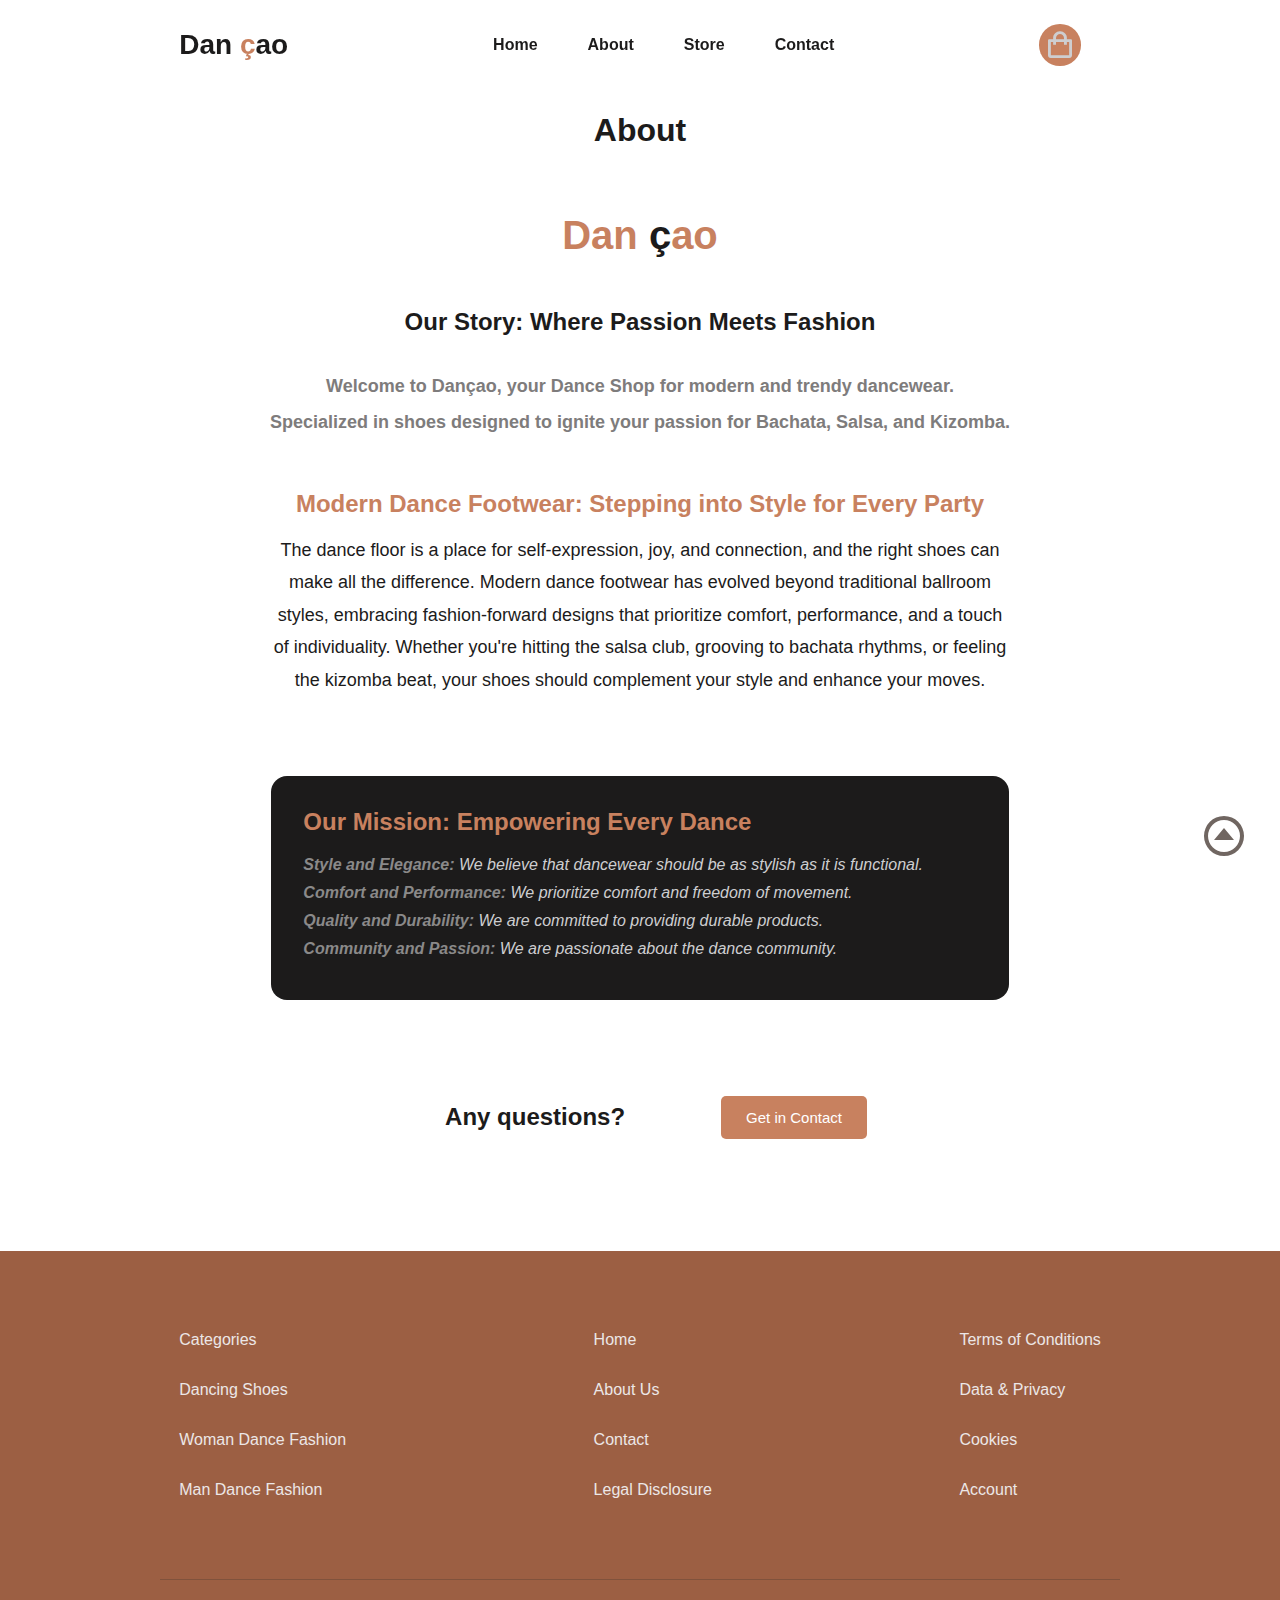
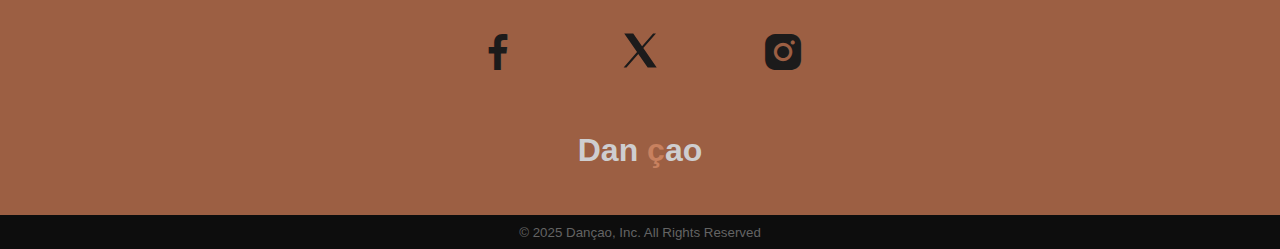
==== commit b0353a3a: "chnaged womans cards" ====
--- a/about.html
+++ b/about.html
@@ -14,7 +14,7 @@
 
 <body>
     <header>
-        <a href="#" class="logo">Dan <span class="logo-style">ç</span>ao</a>
+        <a href="./index.html" class="logo">Dan <span class="logo-style">ç</span>ao</a>
 
         <ul class="navlist">
             <li><a href="./index.html">Home</a></li>
@@ -31,7 +31,7 @@
         </div>
     </header>
 
-    <h1 id="top">About Dançao</h1>
+    <h1 id="top">About</h1>
 
     <main>
         <div class="ourstory" id="our-story">
@@ -93,7 +93,8 @@
 
             <div class="footersocials">
                 <a href="./index.html" aria-label="Click to view facebook page"><i class='bx bxl-facebook'></i></a>
-                <a href="./index.html" aria-label="Click to view twitter page"><i class='bx bxl-twitter'></i></a>
+                <a href="./index.html" aria-label="Click to view twitter page"><svg xmlns="http://www.w3.org/2000/svg" x="0px" y="0px" width="45" height="45" viewBox="0 0 50 50"><path d="M 6.9199219 6 L 21.136719 26.726562 L 6.2285156 44 L 9.40625 44 L 22.544922 28.777344 L 32.986328 44 L 43 44 L 28.123047 22.3125 L 42.203125 6 L 39.027344 6 L 26.716797 20.261719 L 16.933594 6 L 6.9199219 6 z"></path>
+                </svg></a>
                 <a href="./index.html" aria-label="Click to view instagram page"><i class='bx bxl-instagram-alt'></i></a>
             </div>
 
--- a/style.css
+++ b/style.css
@@ -77,8 +77,15 @@
         font-weight: 700;
         letter-spacing: 1;
         color: var(--textcolor);
+        transition: color 0.35s ease;
         .logo-style {
             color: var(--accent-color);
+        }
+        &:hover {
+            color: var(--accent-color) ;
+            .logo-style {
+                color: var(--textcolor);
+            }
         }
     }
     .navlist {
@@ -194,7 +201,6 @@
     margin: 0;
     gap: 0rem;
     box-sizing: border-box;
-
     section {
         padding: 1.25rem 14%;
         width: 100%;
@@ -217,20 +223,21 @@
             background-color: var( --secondary-color);
             justify-items: center;
             align-content: center;
-
             .home-text {
                 text-align: left;
                 margin: 0;
                 padding: 0;
                 width: 70%;
                 h1 {
-                    font-size: var(--big-font);
+                    font-size: 5vw;
                     font-weight: 800;
                     line-height: 1.2;
                     letter-spacing: .6rem;
                     margin-bottom: 1.4rem;
+                    color: var(--textcolor);
                     span {
-                        font-size: var(--h2-font);
+                        font-size: 1.5em;
+                        
                     }
                 }
                 p {
@@ -284,7 +291,8 @@
         h2 {
             text-align: center;
             font-size: var(--h3-font);
-            color: var(--secondary-color);
+            color: var(--background-color);
+            margin: 1rem 0;
         }
         .categories {
             display: flex;
@@ -369,27 +377,29 @@
         align-items: center;
         background-color: var(--secondary-color);
         padding-top: 2rem;
-        padding-bottom: 3rem;
         height: auto;
         align-items: center;
+        gap: 1.5rem;
         h2 {
             font-size: var(--h3-font);
             color: var(--background-color);
+            margin: 1rem 0;
         }
         .arrivals-content {
+            overflow: hidden;
+            width: 70vw;
+            height: 50vh;
             display: flex;
             justify-content: center;
-            align-items: center;
-            gap: 1.5rem;
-            margin-top: 3rem;
-            width: 100%;
-            flex-wrap: wrap;
+            align-items: top;
             .new-card {
+                margin-right: 1rem;
                 border: .5px solid rgb(214, 214, 214);
                 width: 12.5rem;
                 border-radius: 1rem;
                 display: flex;
                 gap: 1rem;
+                height: 21.875rem;
                 flex-direction: column;
                 justify-content: center;
                 align-items: flex-start;
@@ -398,9 +408,9 @@
                 background-color: var(--background-color);
                 &:hover {
                     transform: scale(1.1);
-                    
-                }
-
+                    cursor: pointer;
+                }
+    
                 .product-pic {
                     width: 100%;
                     background-position: center;
@@ -409,11 +419,10 @@
                     transition: all .45 ease-in-out;
                     border: .5px solid rgb(214, 214, 214);
                     &:hover {
-                        transform: scale(1.1);
                         cursor: pointer;
                     }
                 }
-
+    
                 h5 {
                     font-size: .9em;
                     color: var(--textcolor);
@@ -437,9 +446,10 @@
                         justify-content: center;
                         align-items: center;
                         align-self: center;
+                        transition: all .35s ease;
                         &:hover {
                             color: var(--accent-color);
-                            border: 1px solid var(--accent-color);
+                            border: 1px solid var(--textcolor);
                         }
                         &:active {
                             background-color: var(--accent-color);
@@ -466,20 +476,102 @@
                         border: none;
                         font-weight: bold;
                         color: var(--background-color);
+                        transition: all .35s ease;
                         &:hover {
-                            background-color:#f0a37f;
+                            background-color:#dd926f;
                             cursor: pointer;
                             color: var(--background-color);
                         }
                         &:active {
-                            background-color: var(--background-color);
-                            color: var(--accent-color);
-                        }
-                    }
-                }
-                
-            }
-        }
+                            background-color: var(--textcolor);
+                            color: var(--background-color);
+                        }
+                    }
+                }
+                    
+            }
+
+        }
+            .new-card1 {
+                height: 17.1875rem;
+                border: .5px solid rgb(197, 197, 197);
+                padding: 1rem 1rem;
+                transition: all .35s ease-in-out;
+                background-color: #ffffff64;
+                width: 12.5rem;
+                border-radius: 1rem;
+                display: flex;
+                gap: 1.5rem;
+                flex-direction: column;
+                justify-content: center;
+                align-items: center;
+                text-align: center;
+                padding: 1rem 1rem;
+                align-self: center;
+                h3 {
+                    color: var(--accent-color);
+                    margin: 0;
+                }
+                .links {
+                    margin-top: 1rem;
+                    a {
+                        color: var(--textcolor);
+                        font-size: .9rem;
+                        text-decoration: underline;
+                        transition: all .35s ease;
+                        &:hover {
+                            text-decoration: none;
+                        }
+                        &:active {
+                            text-decoration: underline;
+                            text-decoration-color: var(--accent-color);
+                        }
+                    }
+                }
+                .all {
+                    padding: .3rem .4rem;
+                    border-radius: .3rem;
+                    border: none;
+                    font-weight: bold;
+                    color: var(--background-color);
+                    transition: all .35s ease;
+                    background-color: var(--textcolor);
+                    &:hover {
+                        color: var(--background-color);
+                        background-color: var(--accent-color);
+                        cursor: pointer;
+                    }
+                    &:active {
+                        color: var(--accent-color);
+                        background-color: var(--textcolor);
+                        border: none;
+                    }
+                }
+
+            }
+            
+        }
+    }
+
+    /* Slider animation */
+    .arrivals-content .slider {
+        animation: slide 60s linear infinite;
+        display: flex;
+        width: calc(13.5rem * 7 + 5rem);
+        transition: transform 0.5s ease-in-out;
+    }
+
+    @keyframes slide {
+        0% {
+            transform: translateX(0);
+        }
+        100% {
+            transform: translateX(calc(-13.5rem * 7 - 5rem));
+        }
+    }
+
+    .arrivals-content:hover .slider { 
+        animation-play-state: paused;
     }
 
     .man, .woman {
@@ -497,7 +589,7 @@
             width: 100%;
             height: 100%;
             background: rgba(0, 0, 0, 0.5); 
-            transition: background 0.35s ease;
+            transition: all 0.35s ease;
             z-index: 1;
         }
         &:hover::before {
@@ -509,7 +601,7 @@
             color: var(--secondary-color);
             z-index: 2;
             position: relative;
-            margin: 2rem 0;
+            margin: 3rem 0;
         }
     }
 
@@ -524,9 +616,9 @@
         .section-content {
             display: flex;
             flex-wrap: wrap;
-            justify-content: space-between;
+            justify-content: center;
             align-items: flex-start;
-            gap: 1rem;
+            gap: 2rem;
             width: 100%;
             height: 100%;
             position: relative;
@@ -535,30 +627,30 @@
             margin: 2rem 0;
             .men-cards {
                 position: relative;
-                background-color: rgba(254, 190, 144, 0.561);
-                width: fit-content;
-                height: auto;
-                border-radius: 1rem;
+                background-color: rgba(254, 190, 144, 0.375);
+                width: auto;
+                height: fit-content;
+                border-radius: .5rem;
                 display: flex;
-                gap: 2rem;
+                gap: 1rem;
                 flex-direction: column;
                 justify-content: center;
                 align-items: center;
-                padding: 2rem 1rem;
-                margin-bottom: 4.5rem;
+                padding: 1rem;
+                margin-bottom: 1rem;
                 transition: all .35s ease;
                 &:hover {
                     transform: translateY(-2px); 
                 }
                 .productcard-men {
                     background-color: var(--textcolor);
-                    width: 90%;
+                    width: 100%;
                     border-radius: .5rem;
                     display: flex;
                     flex-direction: column;
                     justify-content: center;
                     align-items: flex-start;
-                    gap: .9rem;
+                    gap: .1rem;
                     border: 1px var(--textcolor);
                     overflow: hidden;
                     color: var(--background-color);
@@ -566,11 +658,11 @@
                     transition: transform 0.2s ease-in-out, box-shadow 0.2s ease-in-out;
                     &:hover {
                         background-color: rgb(30, 30, 30);
-                        transform: scale(1.1); 
+                        transform: scale(1.05); 
                         box-shadow: 0 6px 12px rgba(187, 141, 107, 0.561);
                     }
                     img {
-                        max-width: 16.1875rem;
+                        max-width: 12.5rem;
                         width: 100%;
                         background-position: center;
                         background-size: cover;
@@ -583,14 +675,15 @@
                     h5 {
                         font-size: .9em;
                         color: var(--secondary-color);
-                        padding: 0 1rem;
+                        margin-top: 1rem;
                     }
                     .chart-line {
                         width: 100%;
                         display: flex;
                         justify-content: space-between;
                         align-items: center;
-                        padding: 0 1rem;
+                        padding: 0 .5rem;
+                        margin-bottom: .8rem;
                         small {
                             color: rgb(86, 86, 86);
                         }
@@ -619,8 +712,8 @@
                         width: 100%;
                         display: flex;
                         align-items: center;
-                        justify-content: space-between;
-                        padding: 0 1rem;
+                        justify-content: right;
+                        gap: 1.5rem;
                         p {
                             color: rgb(164, 162, 162);
                         }
@@ -643,7 +736,6 @@
                         }
                     }
                 }
-
             }
         }
     }
@@ -789,17 +881,18 @@
         align-items: center;
         width: 100%;
         padding: 4rem 14%;
+        background-color: var(--background-color);
         .center-text {
             text-align: center;
             h2 {
                 font-size: var(--h3-font);
-                color: var(--mywhite);
+                color: var(--textcolor);
             }
         }
         .danceshoes-content {
             display: grid;
-            grid-template-columns: repeat(auto-fit, minmax(20rem, 1fr));
-            gap: 1.3rem;
+            grid-template-columns: repeat(auto-fit, minmax(9.375rem, 1fr));
+            gap: 2rem;
             align-items: center;
             width: 100%;
             justify-items: center;
@@ -874,30 +967,30 @@
         h2 {
             margin-bottom: 1rem;
             font-size: var(--h3-font);
+            color: var(--background-color);
         }
         .partner-logos {
             display: flex;
             justify-content: center;
             flex-wrap: wrap;
-            margin: 2.5rem 0;
+            margin-top: 2.5rem;
             gap: 3rem;
             a img {
-                max-width: 12.5rem;
+                max-width: 15.625rem;
                 margin: 1rem;
-                border-radius: 1rem;
+                border-radius: .25rem;
                 transition: all .35s ease;
                 &:hover {
-                    transform: scale(1.05);
-                }
-            }
-        }
-    }
-}
+                    cursor: pointer;
+                }
+            }
+        }
+    }
 
 footer {
     width: 100%;
     height: auto;
-    background-color: rgba(96, 81, 69, 0.776);
+    background-color: #9c5f43;
     display: flex;
     flex-direction: column;
     justify-content: center;
@@ -918,17 +1011,16 @@
             flex-direction: column;
             gap: 2rem;
             li a {
-                font-size: 1.125em;
-                font-weight: 600;
+                font-size: 1rem;
+                font-weight: 500;
                 transition: color 0.35s ease;
-                color: var(--textcolor);
+                color: var(--mywhite);
                 transition: all .35s ease;
                 &:hover {
                     text-decoration: underline;
+                }
+                &:active {
                     color: rgb(36, 36, 36);
-                }
-                &:active {
-                    color: var(--secondary-color);
                     text-decoration: none;
                 }
 
@@ -940,12 +1032,11 @@
         flex-direction: column;
         justify-content: center;
         align-items: center;
-        width: 80%;
-        border-top: 1px solid rgba(96, 81, 69, 0.271);
-        height: auto;
-        margin-bottom: 2rem;
-        gap: 2rem;
-
+        width: 75%;
+        border-top: 1px solid rgba(56, 49, 44, 0.271);
+        height: fit-content;
+        margin-bottom: 4rem;
+        gap: 3rem;
         .footersocials {
             display: flex;
             justify-content: center;
@@ -953,24 +1044,31 @@
             gap: 6rem;
             font-size: 3em;
             transition: all .35s ease;
-            padding-top: 2rem;
-            a i {
-                color: var(--textcolor);
-                transition: all .35s ease;
-                &:hover {
+            padding-top: 3rem;
+            width: fit-content;
+            a {
+                i, svg {
+                    color: var(--textcolor);
+                    transition: all .35s ease;
+                    fill: var(--textcolor);
+                    margin: 0;
+                    &:hover {
                     color: var(--accent-color);
-                }
-                &:active {
-                    color: var(--secondary-color);
-                }
+                    fill: var(--accent-color);
+                    }
+                    &:active {
+                        color: var(--secondary-color);
+                    }
+                }
+
             }
         }
         .logo {
-            font-size: 1.75rem;
+            font-size: 2em;
             font-weight: 700;
             letter-spacing: 1;
             color: var(--secondary-color);
-            margin-bottom: 2rem;
+            margin-bottom: 1rem;
             .logo-style {
                 color: var(--accent-color);
             }
@@ -1006,7 +1104,7 @@
     }
 }
 
-@media (max-width: 1000px) {
+@media screen and (min-width: 768px) and (max-width: 1023px) {
     header {
         padding: .4375rem 4%;
         transition: .2s;
@@ -1019,14 +1117,33 @@
         padding: 5rem 4%;
         transition: .1s;
     }
+
+    footer {
+        .footer-menus {
+            ul li {
+                a {
+                    font-size: 1.5vw;
+                }
+            }
+        }
+    }
 }
 
-@media (max-width: 670px) {
+@media screen and (max-width: 670px) {
     header {
-        padding: 1rem 5%; 
+        padding: 1rem 1vw; 
         .logo {
             margin-left: 3rem;
             transition: all .45s ease;
+        }
+        .bx.bx-shopping-bag {
+            border: 1px solid var(--secondary-color);
+            font-size: 1.5rem;
+            padding: .5rem;
+            &:hover {
+                color: var(--textcolor);
+                background-color: var(--secondary-color);
+            }
         }
         .navlist {
             position: absolute;
@@ -1048,6 +1165,10 @@
         }
         .navlist-open {
             left: 0;
+            a {
+                display: block;
+                margin: 1.2rem 0;
+            }
         }
         .bx.bx-shopping-bag {
             background-color: var(--secondary-color);
@@ -1056,11 +1177,13 @@
     }
     
     header.sticky {
-        padding: 1rem 5%; 
+        padding: 1rem 1%; 
         .bx.bx-shopping-bag {
             color: var(--accent-color);
             background-color: #55555500;
             border: 1px solid var(--secondary-color);
+            font-size: 1.5rem;
+            padding: .5rem;
             &:hover {
                 background-color: var(--secondary-color);
             }
@@ -1078,13 +1201,33 @@
 
     }
 
+    .left {
+        width: 70%;
+        .heroarrivals {
+            font-size: .125em;
+            
+        }
+        .btn {
+            padding: 0;
+        }
+    }
+    .right {
+        width: 30%;
+    }
+    
+
+
     #menu-icon {
         display: block;
 
     }
 
     .new-arrivals {
-        padding: 0;
+        padding-bottom: 2rem;
+        .new-card {
+            width: 6.25rem;
+            padding: .5rem;
+        }
     }
 
     .man, .woman {
@@ -1097,16 +1240,94 @@
         }
     }
 
-    .footer-menus {
-        display: flex;
-        flex-direction: column;
-        align-items: center;
-        transition: all .45s ease;
-        ul li a {
-            display: block;
-            text-align: center;
-        }
+    #woman {
+        padding: 0;
+        .section-content {
+            padding: 0;
+            justify-content: center;
+            gap: 1rem;
+            .men-cards {
+                width: 12.5rem;
+                .productcard-men {
+                    justify-content: center;
+                    text-align: left;
+                    &:hover {
+                        cursor: pointer;
+                    }
+                    img {
+                        max-width: auto;
+                        justify-self: center;
+                    }
+                    h5 {
+                        width: 100%;
+                        padding: 0;
+                    }
+                    .chart-line {
+                        width: 100%;
+                        padding: 0;
+                        
+                    }
+                    .calltoaction {
+                        width: 100%;
+                        padding: 0;
+                        button {
+                            font-size: .7em;
+                        }
+                    }
+    
+                }
+            }
+        }
+
         
-
+    }
+    .partners {
+        text-align: center;
+        padding-top: 2.5rem;
+        padding-bottom: 0;
+        h2 {
+            margin-bottom: 0;
+            font-size: var(--h3-font);
+            color: var(--background-color);
+        }
+        .partner-logos {
+            display: flex;
+            justify-content: center;
+            flex-wrap: wrap;
+            margin: 1.5rem 0;
+            gap: .5rem;
+            a img {
+                max-width: 7.8125rem;
+                margin: .5rem;
+                border-radius: .25rem;
+                transition: all .35s ease;
+                &:hover {
+                    cursor: pointer;
+                }
+            }
+        }
+    }
+
+    footer {
+        .footer-menus {
+            display: flex;
+            height: 50%;
+            align-items: center;
+            transition: all .45s ease;
+            padding: 3em;
+            ul li {
+                a {
+                    display: block;
+                    text-align: center;
+                    font-size: 2.3vw;
+                }
+                
+            }
+            
+    
+        }
+        .social {
+            font-size: .8rem;
+        }
     }
 }
--- a/about.css
+++ b/about.css
@@ -29,11 +29,14 @@
     margin-top: 7rem;
     margin-bottom: 2rem;
     text-align: center;
+    font-size: 2em;
+
 }
 
 p {
     line-height: 1.8;
     font-size: 1.125em;
+
 }
 
 main {
@@ -43,7 +46,7 @@
     justify-content: center;
     align-items: center;
     box-sizing: border-box;
-    gap: 3.5rem;
+    gap: 4rem;
     margin-bottom: 3rem;
     .ourstory {
         width: 100%;
@@ -51,13 +54,13 @@
         flex-direction: column;
         justify-content: center;
         align-items: center;
-        gap: 2rem;
+        gap: 1rem;
         h2 {
             font-weight: 700;
             margin: 0;
         }
         h4 {
-            text-align: start;
+            text-align: center;
             line-height: 2;
             color: rgb(126, 124, 124);
             font-size: 1.125em;
@@ -77,7 +80,7 @@
         }
         h5 {
             font-weight: 700;
-            text-align: flex-start;
+            text-align: center;
             width: 80%;
             margin: 0;
             color: var(--accent-color);
@@ -85,8 +88,8 @@
         }
         p {
             width: 80%;
-        }
-
+            text-align: center;
+        }
     }
     section {
         width: 80%;
@@ -120,12 +123,15 @@
 
     .getintouch {
         display: flex;
-        justify-content: space-between;
-        align-items: center;
-        gap: 3rem;
+        justify-content: center;
+        align-items: right;
+        gap: 6rem;
         margin: 2rem 0;
-        width: 50%;
+        width: 70%;
         margin-left: 2rem;
+        h2 {
+            align-self: center;
+        }
         .button1 {
             display: inline-block;
             padding: .8125rem 1.5625rem;
@@ -179,14 +185,15 @@
         .bx.bx-shopping-bag {
             background-color: var(--accent-color);
             color: var(--background-color);
+            border: none;
             &:hover {
                 background-color: rgba(0, 0, 0, 0);
                 color: var(--accent-color);
-                border: 1px solid var(--accent-color);
+                border: 1px solid var(--textcolor);
             }
             &:active {
-                background-color: var(--secondary-color);
-                color: var(--accent-color);
+                background-color: var(--accent-color);
+                color: var(--background-color);
             }
         }
     }
@@ -216,20 +223,29 @@
         &:active {
             color: var(--textcolor);
         }
-
-    }
-
-    .footer-menus {
-        display: flex;
-        flex-direction: column;
-        align-items: center;
-        transition: all .45s ease;
-        ul li a {
-            display: block;
-            text-align: center;
-        }
-        
-
+    }
+
+    footer {
+        .footer-menus {
+            display: flex;
+            height: 50%;
+            align-items: center;
+            transition: all .45s ease;
+            padding: 3em;
+            ul li {
+                a {
+                    display: block;
+                    text-align: center;
+                    font-size: 2.3vw;
+                }
+                
+            }
+            
+    
+        }
+        .social {
+            font-size: .8rem;
+        }
     }
     main {
         text-align: center;
